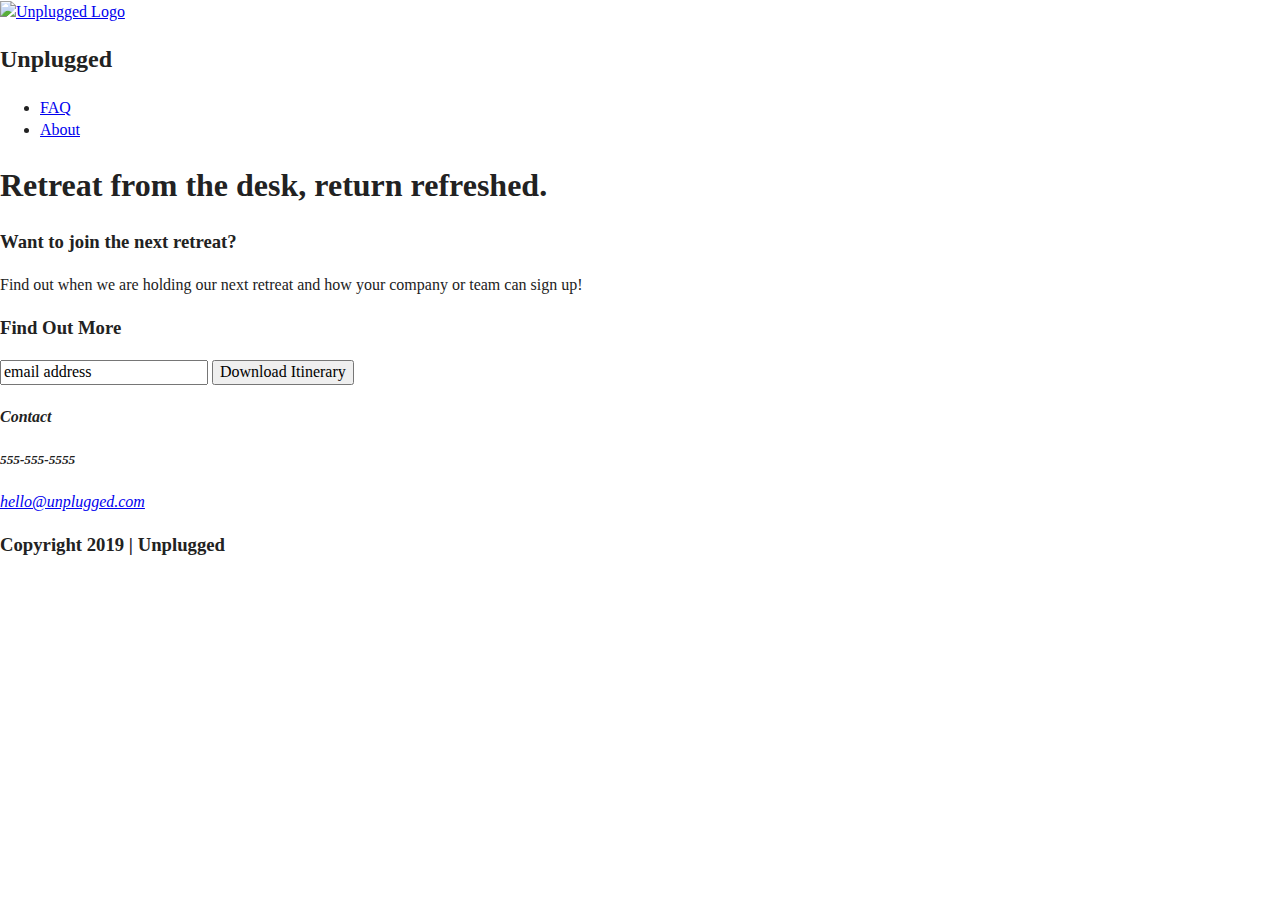
==== index.html @ 5d1591f4 "updated html" ====
<!doctype html>
<html class="no-js" lang="">

<head>
  <meta charset="utf-8">
  <title></title>
  <meta name="description" content="">
  <meta name="viewport" content="width=device-width, initial-scale=1">

  <link rel="manifest" href="site.webmanifest">
  <link rel="apple-touch-icon" href="icon.png">
  <!-- Place favicon.ico in the root directory -->

  <link rel="stylesheet" href="css/normalize.css">
  <link rel="stylesheet" href="css/main.css">

  <meta name="theme-color" content="#fafafa">
</head>

<body>
  <!--[if IE]>
    <p class="browserupgrade">You are using an <strong>outdated</strong> browser. Please <a href="https://browsehappy.com/">upgrade your browser</a> to improve your experience and security.</p>
  <![endif]-->

  <!-- Add your site or application content here -->

<!--========HEADER========-->
  <header>

    <div class="content-wrapper">

      <a href="#"> <img src="" alt="Unplugged Logo" /> </a>

      <h2>Unplugged</h2>

      <div class="header-divider">
      </div>

      <!--=========NAV========-->
      <nav>

        <ul>

          <li><a href="faq/index.html" target="_blank">FAQ</a></li>

          <li><a href="about/index.html" target="_blank">About</a></li>

        </ul>

      </nav>

    </div>

  </header>

<!--=========MAIN=========-->
  <main>

    <section class="hero-area">

      <div class="content-wrapper">

        <h1>Retreat from the desk, return refreshed.</h1>

      </div>

    </section>

    <aside>

      <div class="content-wrapper">

        <div class="form-description">

          <h3>Want to join the next retreat?</h3>

          <p>Find out when we are holding our next retreat and how your company or team can sign up!</p>

        </div>

        <div class="form">

          <h3>Find Out More</h3>

          <input type="text" name="name" value="email address">

          <input type="button" value="Download Itinerary">

        </div>

      </div>

    </aside>

  </main>

<!--========FOOTER========-->
  <footer>

    <div class="content-wrapper">

      <div class="footer-content">

        <address class="contact">

          <h4>Contact</h4>

          <h5>555-555-5555</h5>

          <a href="mailto:webmaster@example.com">hello@unplugged.com</a>

        </address>

        <div class="social">

          <div class="social-icons">

              <p><a href="https://www.facebook.com" target="_blank"></a></p>

              <p><a href="https://www.twitter.com" target="_blank"></a></p>

              <p><a href="https://www.instagram.com" target="_blank"></a></p>

          </div>

        </div>

      </div>

    </div>

    <div class="copyright">

      <h3>Copyright 2019 | Unplugged</h3>

    </div>

  </footer>




  <script src="js/vendor/modernizr-3.7.1.min.js"></script>
  <script src="https://code.jquery.com/jquery-3.3.1.min.js" integrity="sha256-FgpCb/KJQlLNfOu91ta32o/NMZxltwRo8QtmkMRdAu8=" crossorigin="anonymous"></script>
  <script>window.jQuery || document.write('<script src="js/vendor/jquery-3.3.1.min.js"><\/script>')</script>
  <script src="js/plugins.js"></script>
  <script src="js/main.js"></script>

  <!-- Google Analytics: change UA-XXXXX-Y to be your site's ID. -->
  <script>
    window.ga = function () { ga.q.push(arguments) }; ga.q = []; ga.l = +new Date;
    ga('create', 'UA-XXXXX-Y', 'auto'); ga('set','transport','beacon'); ga('send', 'pageview')
  </script>
  <script src="https://www.google-analytics.com/analytics.js" async defer></script>
</body>

</html>
---- css/main.css ----
/*! HTML5 Boilerplate v7.1.0 | MIT License | https://html5boilerplate.com/ */

/* main.css 1.0.0 | MIT License | https://github.com/h5bp/main.css#readme */
/*
 * What follows is the result of much research on cross-browser styling.
 * Credit left inline and big thanks to Nicolas Gallagher, Jonathan Neal,
 * Kroc Camen, and the H5BP dev community and team.
 */

 
/* ==========================================================================
   Base styles: opinionated defaults
   ========================================================================== */

   html {
    color: #222;
    font-size: 1em;
    line-height: 1.4;
}

/*
 * Remove text-shadow in selection highlight:
 * https://twitter.com/miketaylr/status/12228805301
 *
 * Vendor-prefixed and regular ::selection selectors cannot be combined:
 * https://stackoverflow.com/a/16982510/7133471
 *
 * Customize the background color to match your design.
 */

::-moz-selection {
    background: #b3d4fc;
    text-shadow: none;
}

::selection {
    background: #b3d4fc;
    text-shadow: none;
}

/*
 * A better looking default horizontal rule
 */

hr {
    display: block;
    height: 1px;
    border: 0;
    border-top: 1px solid #ccc;
    margin: 1em 0;
    padding: 0;
}

/*
 * Remove the gap between audio, canvas, iframes,
 * images, videos and the bottom of their containers:
 * https://github.com/h5bp/html5-boilerplate/issues/440
 */

audio,
canvas,
iframe,
img,
svg,
video {
    vertical-align: middle;
}

/*
 * Remove default fieldset styles.
 */

fieldset {
    border: 0;
    margin: 0;
    padding: 0;
}

/*
 * Allow only vertical resizing of textareas.
 */

textarea {
    resize: vertical;
}

/* ==========================================================================
   Browser Upgrade Prompt
   ========================================================================== */

.browserupgrade {
    margin: 0.2em 0;
    background: #ccc;
    color: #000;
    padding: 0.2em 0;
}




 /* ==========================================================================
   Author's custom styles
   ========================================================================== */
















 /* ==========================================================================
   Helper classes
   ========================================================================== */

/*
 * Hide visually and from screen readers
 */

 .hidden {
  display: none !important;
}

/*
* Hide only visually, but have it available for screen readers:
* https://snook.ca/archives/html_and_css/hiding-content-for-accessibility
*
* 1. For long content, line feeds are not interpreted as spaces and small width
*    causes content to wrap 1 word per line:
*    https://medium.com/@jessebeach/beware-smushed-off-screen-accessible-text-5952a4c2cbfe
*/

.visuallyhidden {
  border: 0;
  clip: rect(0 0 0 0);
  height: 1px;
  margin: -1px;
  overflow: hidden;
  padding: 0;
  position: absolute;
  width: 1px;
  white-space: nowrap; /* 1 */
}

/*
* Extends the .visuallyhidden class to allow the element
* to be focusable when navigated to via the keyboard:
* https://www.drupal.org/node/897638
*/

.visuallyhidden.focusable:active,
.visuallyhidden.focusable:focus {
  clip: auto;
  height: auto;
  margin: 0;
  overflow: visible;
  position: static;
  width: auto;
  white-space: inherit;
}

/*
* Hide visually and from screen readers, but maintain layout
*/

.invisible {
  visibility: hidden;
}

/*
* Clearfix: contain floats
*
* For modern browsers
* 1. The space content is one way to avoid an Opera bug when the
*    `contenteditable` attribute is included anywhere else in the document.
*    Otherwise it causes space to appear at the top and bottom of elements
*    that receive the `clearfix` class.
* 2. The use of `table` rather than `block` is only necessary if using
*    `:before` to contain the top-margins of child elements.
*/

.clearfix:before,
.clearfix:after {
  content: " "; /* 1 */
  display: table; /* 2 */
}

.clearfix:after {
  clear: both;
}

 
/* ==========================================================================
   EXAMPLE Media Queries for Responsive Design.
   These examples override the primary ('mobile first') styles.
   Modify as content requires.
   ========================================================================== */

   @media only screen and (min-width: 35em) {
    /* Style adjustments for viewports that meet the condition */
}

@media print,
       (-webkit-min-device-pixel-ratio: 1.25),
       (min-resolution: 1.25dppx),
       (min-resolution: 120dpi) {
    /* Style adjustments for high resolution devices */
}

 
/* ==========================================================================
   Print styles.
   Inlined to avoid the additional HTTP request:
   https://www.phpied.com/delay-loading-your-print-css/
   ========================================================================== */

   @media print {
    *,
    *:before,
    *:after {
        background: transparent !important;
        color: #000 !important; /* Black prints faster */
        -webkit-box-shadow: none !important;
        box-shadow: none !important;
        text-shadow: none !important;
    }

    a,
    a:visited {
        text-decoration: underline;
    }

    a[href]:after {
        content: " (" attr(href) ")";
    }

    abbr[title]:after {
        content: " (" attr(title) ")";
    }

    /*
     * Don't show links that are fragment identifiers,
     * or use the `javascript:` pseudo protocol
     */

    a[href^="#"]:after,
    a[href^="javascript:"]:after {
        content: "";
    }

    pre {
        white-space: pre-wrap !important;
    }
    pre,
    blockquote {
        border: 1px solid #999;
        page-break-inside: avoid;
    }

    /*
     * Printing Tables:
     * http://css-discuss.incutio.com/wiki/Printing_Tables
     */

    thead {
        display: table-header-group;
    }

    tr,
    img {
        page-break-inside: avoid;
    }

    p,
    h2,
    h3 {
        orphans: 3;
        widows: 3;
    }

    h2,
    h3 {
        page-break-after: avoid;
    }
}
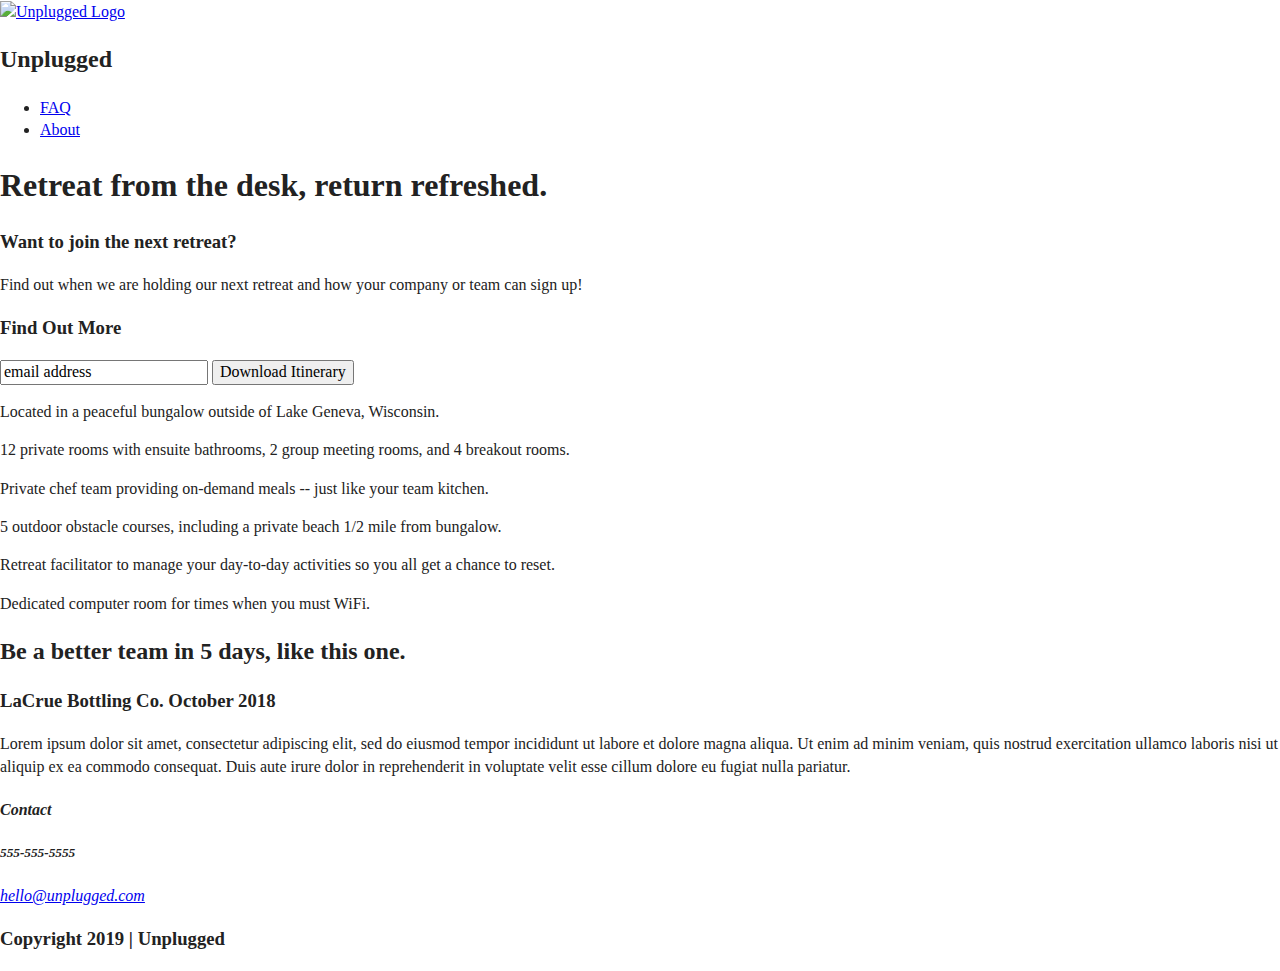
==== commit 679b5dec: "html update code" ====
--- a/index.html
+++ b/index.html
@@ -56,6 +56,7 @@
 <!--=========MAIN=========-->
   <main>
 
+    <!--========HERO========-->
     <section class="hero-area">
 
       <div class="content-wrapper">
@@ -66,6 +67,7 @@
 
     </section>
 
+    <!--=========FORM========-->
     <aside>
 
       <div class="content-wrapper">
@@ -91,6 +93,66 @@
       </div>
 
     </aside>
+
+    <!--=========FEATURES========-->
+    <section class="features">
+
+      <article>
+        <p class=fontawesome-icon></p>
+        <p class="features-item-description">Located in a peaceful bungalow outside of Lake Geneva, Wisconsin.</p>
+      </article>
+
+      <article>
+        <p class="fontawesome-icon"></p>
+        <p class="features-item-description">12 private rooms with ensuite bathrooms, 2 group meeting rooms, and 4 breakout rooms.</p>
+      </article>
+
+      <article>
+        <p class="fontawesome-icon"></p>
+        <p class="features-item-description">Private chef team providing on-demand meals -- just like your team kitchen.</p>
+      </article>
+
+      <article>
+        <p class="fontawesome-icon"></p>
+        <p class="features-item-description">5 outdoor obstacle courses, including a private beach 1/2 mile from bungalow.</p>
+      </article>
+
+      <article>
+        <p class="fontawesome-icon"></p>
+        <p class="features-item-description">Retreat facilitator to manage your day-to-day activities so you all get a chance to reset.</p>
+      </article>
+
+      <article>
+        <p class="fontawesome-icon"></p>
+        <p class="features-item-description">Dedicated computer room for times when you must WiFi.</p>
+      </article>
+
+    </section>
+
+    <!--========REVIEWS========-->
+    <section class="reviews">
+
+      <div class="content-wrapper">
+
+        <h2>Be a better team in 5 days, like this one.</h2>
+
+        <article>
+
+          <div>
+
+            <h3>LaCrue Bottling Co. October 2018</h3>
+
+            <p>Lorem ipsum dolor sit amet, consectetur adipiscing elit, sed do eiusmod tempor incididunt ut labore et
+              dolore magna aliqua. Ut enim ad minim veniam, quis nostrud exercitation ullamco laboris nisi ut aliquip
+              ex ea commodo consequat. Duis aute irure dolor in reprehenderit in voluptate velit esse cillum dolore eu
+              fugiat nulla pariatur.</p>
+          </div>
+
+        </article>
+        
+      </div>
+
+    </section>
 
   </main>
 
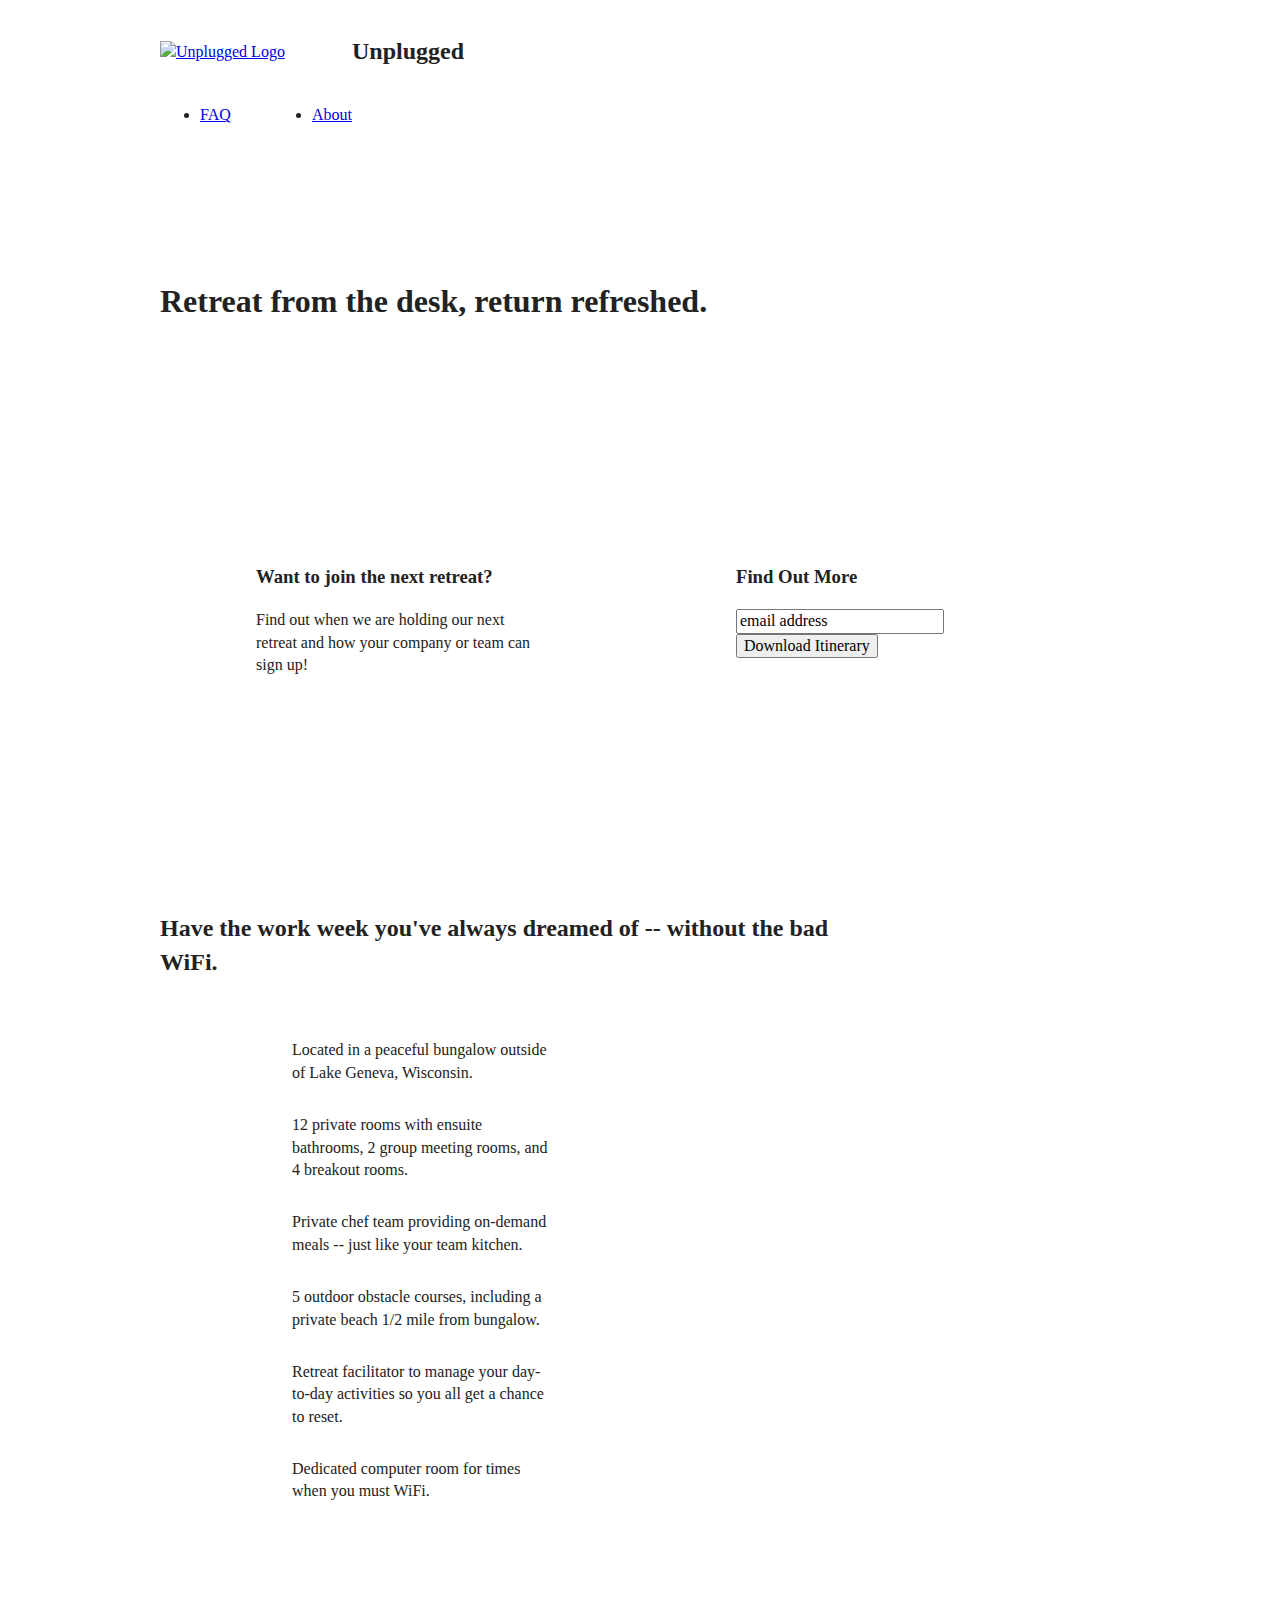
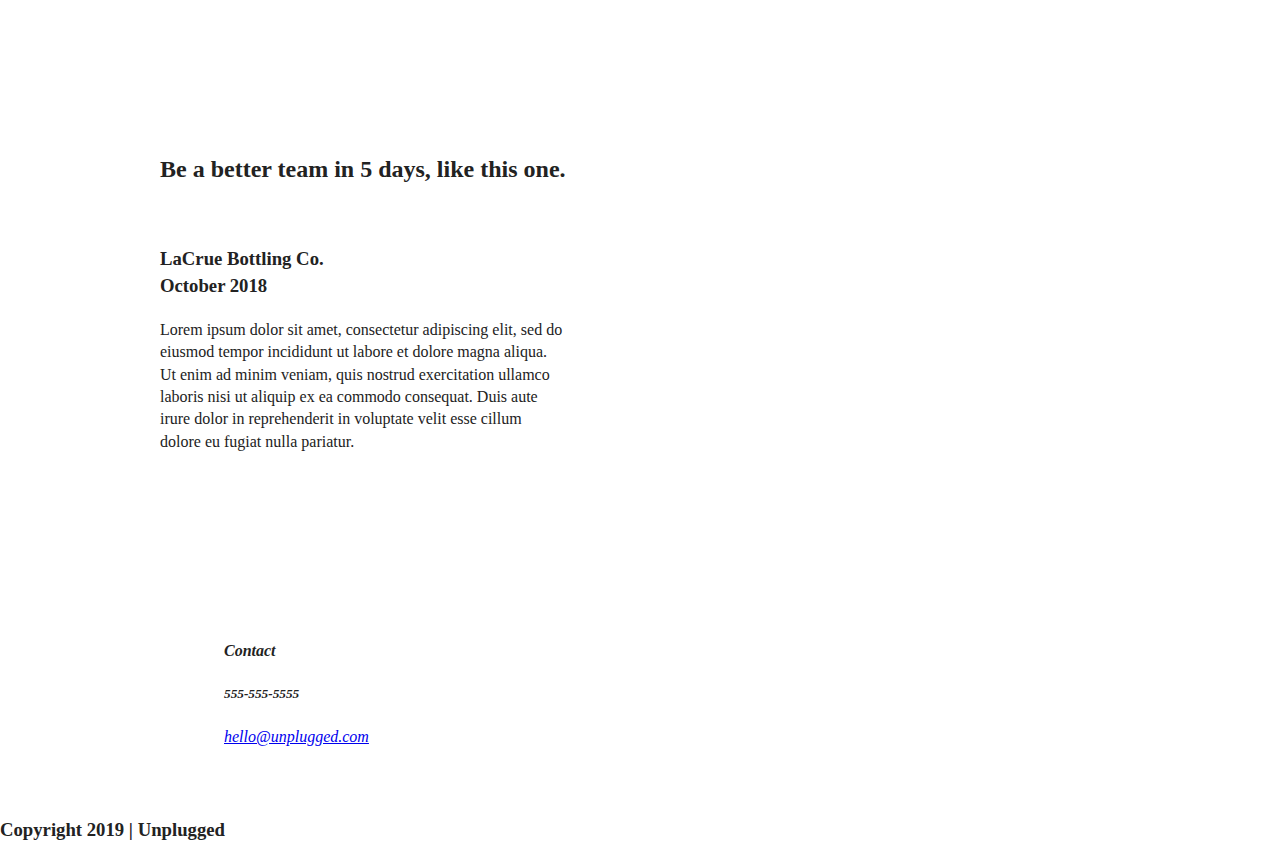
==== commit a738904a: "added desktop flex styles" ====
--- a/index.html
+++ b/index.html
@@ -97,35 +97,45 @@
     <!--=========FEATURES========-->
     <section class="features">
 
-      <article>
-        <p class=fontawesome-icon></p>
-        <p class="features-item-description">Located in a peaceful bungalow outside of Lake Geneva, Wisconsin.</p>
-      </article>
-
-      <article>
-        <p class="fontawesome-icon"></p>
-        <p class="features-item-description">12 private rooms with ensuite bathrooms, 2 group meeting rooms, and 4 breakout rooms.</p>
-      </article>
-
-      <article>
-        <p class="fontawesome-icon"></p>
-        <p class="features-item-description">Private chef team providing on-demand meals -- just like your team kitchen.</p>
-      </article>
-
-      <article>
-        <p class="fontawesome-icon"></p>
-        <p class="features-item-description">5 outdoor obstacle courses, including a private beach 1/2 mile from bungalow.</p>
-      </article>
-
-      <article>
-        <p class="fontawesome-icon"></p>
-        <p class="features-item-description">Retreat facilitator to manage your day-to-day activities so you all get a chance to reset.</p>
-      </article>
-
-      <article>
-        <p class="fontawesome-icon"></p>
-        <p class="features-item-description">Dedicated computer room for times when you must WiFi.</p>
-      </article>
+      <div class="content-wrapper">
+
+        <h2>Have the work week you've always dreamed of -- without the bad WiFi.</h2>
+
+        <div class="features-items">
+
+          <article>
+            <p class=fontawesome-icon></p>
+            <p class="features-item-description">Located in a peaceful bungalow outside of Lake Geneva, Wisconsin.</p>
+          </article>
+
+          <article>
+            <p class="fontawesome-icon"></p>
+            <p class="features-item-description">12 private rooms with ensuite bathrooms, 2 group meeting rooms, and 4 breakout rooms.</p>
+          </article>
+
+          <article>
+            <p class="fontawesome-icon"></p>
+            <p class="features-item-description">Private chef team providing on-demand meals -- just like your team kitchen.</p>
+          </article>
+
+          <article>
+            <p class="fontawesome-icon"></p>
+            <p class="features-item-description">5 outdoor obstacle courses, including a private beach 1/2 mile from bungalow.</p>
+          </article>
+
+          <article>
+            <p class="fontawesome-icon"></p>
+            <p class="features-item-description">Retreat facilitator to manage your day-to-day activities so you all get a chance to reset.</p>
+          </article>
+
+          <article>
+            <p class="fontawesome-icon"></p>
+            <p class="features-item-description">Dedicated computer room for times when you must WiFi.</p>
+          </article>
+
+        </div>
+
+      </div>
 
     </section>
 
--- a/css/main.css
+++ b/css/main.css
@@ -102,19 +102,179 @@
    Author's custom styles
    ========================================================================== */
 
-
-
-
-
-
-
-
-
-
-
-
-
-
+.content-wrapper{
+  width: 90%;
+  margin: 50px 0;
+}
+
+/*========BASE HEADER / FOOTER STYLES========*/
+header,
+footer{
+  display: flex;
+  justify-content: center;
+  align-items: center;
+  flex-flow: row wrap;
+}
+
+/*========HEADER=======*/
+header{
+  padding: 15px 0;
+}
+
+header .content-wrapper{
+  display: flex;
+  justify-content: center;
+  align-items: center;
+  flex-flow: row wrap;
+  margin: 0;
+}
+
+.header-divider{
+  width: 100%;
+}
+
+/*========NAV========*/
+header nav{
+  display: flex;
+  justify-content: center;
+  align-items: center;
+  flex-flow: row wrap;
+  width: 60%;
+}
+
+header nav ul{
+  display: flex;
+  justify-content: space-around;
+  width: 100%;
+}
+
+/*========FOOTER========*/
+footer p{
+  margin: 0;
+}
+
+footer .content-wrapper{
+  width: 55%;
+  margin: 50px 0;
+}
+
+footer .social-icons{
+  display: flex;
+  justify-content: space-around;
+  align-items: center;
+}
+
+footer .social-icons p{
+  display: flex;
+  justify-content: center;
+  align-items: center;
+}
+
+/*===============================MOBILE STYLES================================*/
+
+/*================================================================================
+        HOME PAGE
+==================================================================================*/
+
+/*========HERO========*/
+.hero-area{
+  display: flex;
+  justify-content: center;
+  align-items: center;
+  flex-flow: row wrap;
+}
+
+/*========FORM========*/
+aside{
+  display: flex;
+  justify-content: center;
+  align-items: center;
+  flex-flow: row wrap;
+}
+
+/*========FEATURES========*/
+.features{
+  display: flex;
+  justify-content: center;
+  align-items: center;
+  flex-flow: row wrap;
+}
+
+.features h2{
+  margin-bottom: 60px;
+}
+
+.features .feature-items{
+  display: flex;
+  justify-content: center;
+  align-items: center;
+  flex-flow: row wrap;
+}
+
+.features article{
+  width: 55%;
+  margin: 30px 0;
+}
+
+.features p{
+  margin: 0;
+}
+
+/*========REVIEWS========*/
+.reviews{
+  display: flex;
+  justify-content: center;
+  flex-flow: row wrap;
+}
+
+.reviews h2{
+  margin-bottom: 40px;
+}
+
+.reviews h3{
+  width: 55%;
+  margin: 20px 0;
+}
+
+/*================================================================================
+        ABOUT PAGE
+==================================================================================*/
+
+  /*========MISSION========*/
+  .mission{
+    display: flex;
+    justify-content: center;
+    align-items: center;
+    flex-flow: row wrap;
+  }
+
+  /*========CONTACT-SECTION========*/
+  .contact-section{
+    display: flex;
+    justify-content: center;
+    align-items: center;
+    flex-flow: row wrap;
+  }
+
+/*================================================================================
+        FAQ PAGE
+==================================================================================*/
+
+  /*========FAQ========*/
+  .faq{
+    display: flex;
+    justify-content: center;
+    align-items: center;
+    flex-flow: row wrap;
+  }
+
+  /*=======FAQ CONTENT========*/
+  .faq .content-wrapper{
+    display: flex;
+    justify-content: center;
+    align-items: center;
+    flex-flow: row wrap;
+  }
 
 
  /* ==========================================================================
@@ -204,17 +364,193 @@
    Modify as content requires.
    ========================================================================== */
 
-   @media only screen and (min-width: 35em) {
-    /* Style adjustments for viewports that meet the condition */
-}
-
-@media print,
-       (-webkit-min-device-pixel-ratio: 1.25),
-       (min-resolution: 1.25dppx),
-       (min-resolution: 120dpi) {
-    /* Style adjustments for high resolution devices */
-}
-
+/*================================================================================
+        TABLET STYLES
+==================================================================================*/
+@media only screen and (min-width:768px){
+  /*================================================================================
+        HOME PAGE
+    ===============================================================================*/
+
+  /*=======General Styles========*/
+  .content-wrapper{
+    max-width: 640px;
+    margin: 100px 0;
+  }
+
+  /*========HEADER========*/
+  header{
+    justify-content: space-around;
+  }
+
+  header .content-wrapper{
+    width: 100%;
+    justify-content: space-between;
+  }
+
+  /*========NAV========*/
+  header nav{
+    width: 20%;
+  }
+
+  header nav ul{
+    justify-content: space-between;
+  }
+
+  /*========FORM========*/
+  aside .content-wrapper{
+    display: flex;
+    justify-content: space-between;
+    flex-flow: row wrap;
+  }
+
+  aside .content-wrapper .form-description,
+  aside .content-wrapper .form{
+    width: 35%;
+  }
+
+  /*========FEATURES========*/
+  .features article{
+    display: flex;
+    justify-content: center;
+    align-items: center;
+    flex-flow: column wrap;
+    flex-basis: 50%;
+  }
+  .features .features-item-description{
+    width: 50%;
+  }
+
+  /*========REVIEWS========*/
+  .reviews article{
+    display: flex;
+    justify-content: space-between;
+  }
+
+  .reviews article div{
+    width: 49%;
+  }
+
+  /*========FOOTER========*/
+  footer .content-wrapper{
+    width: 65%;
+  }
+
+  .footer-content{
+    display: flex;
+    justify-content: space-between;
+    align-items: center;
+  }
+
+  footer .copyright{
+    width: 100%;
+  }
+
+  /*================================================================================
+      ABOUT
+  ===============================================================================*/
+  .mission-content{
+    display: flex;
+    justify-content: space-between;
+    align-items: center;
+  }
+
+  .mission-content p{
+    width: 40%;
+  }
+
+  .contact-section,
+  .content-wrapper h2{
+    width: 80%;
+  }
+
+  .contact-content{
+    display: flex;
+    justify-content: space-between;
+    align-items: flex-start;
+  }
+
+  /*================================================================================
+      FAQ
+  ===============================================================================*/
+  .faq .content-wrapper{
+    justify-content: space-between;
+  }
+
+  .faq-content{
+    flex-basis: 40%;
+  }
+
+  .faq h2{
+    width: 100%;
+  }
+}
+
+/*================================================================================
+        DESKTOP STYLES
+==================================================================================*/
+@media only screen and (min-width:1200px){
+  /*================================================================================
+      HOME PAGE
+  ===============================================================================*/  
+  /*========General Styles========*/
+  .content-wrapper{
+    max-width: 960px;
+  }
+
+  /*========HERO========*/
+  .hero-area h1{
+    width: 60%;
+  }
+
+  /*========FORM========*/
+  aside .content-wrapper{
+    justify-content: space-around;
+  }
+
+  aside .content-wrapper .form-description,
+  aside .content-wrapper .form{
+    width: 30%;
+  }
+
+  /*========FEATURES========*/
+  .features h2{
+    width: 70%;
+  }
+
+  .features article{
+    flex-basis: 33%;
+  }
+
+  /*========REVIEWS========*/
+  .reviews article div{
+    width: 42%;
+  }
+
+  /*================================================================================
+      ABOUT
+  ===============================================================================*/
+  .mission h2,
+  .contact-section .content-wrapper h2{
+    width: 100%;
+  }
+
+  .contact-section .content-wrapper h2{
+    margin-bottom: 40px;
+  }
+
+  /*================================================================================
+      FAQ
+  ===============================================================================*/
+  .faq h2{
+    width: 100%;
+  }
+
+  .faq-content{
+    flex-basis: 35%;
+  }
+
+}
  
 /* ==========================================================================
    Print styles.
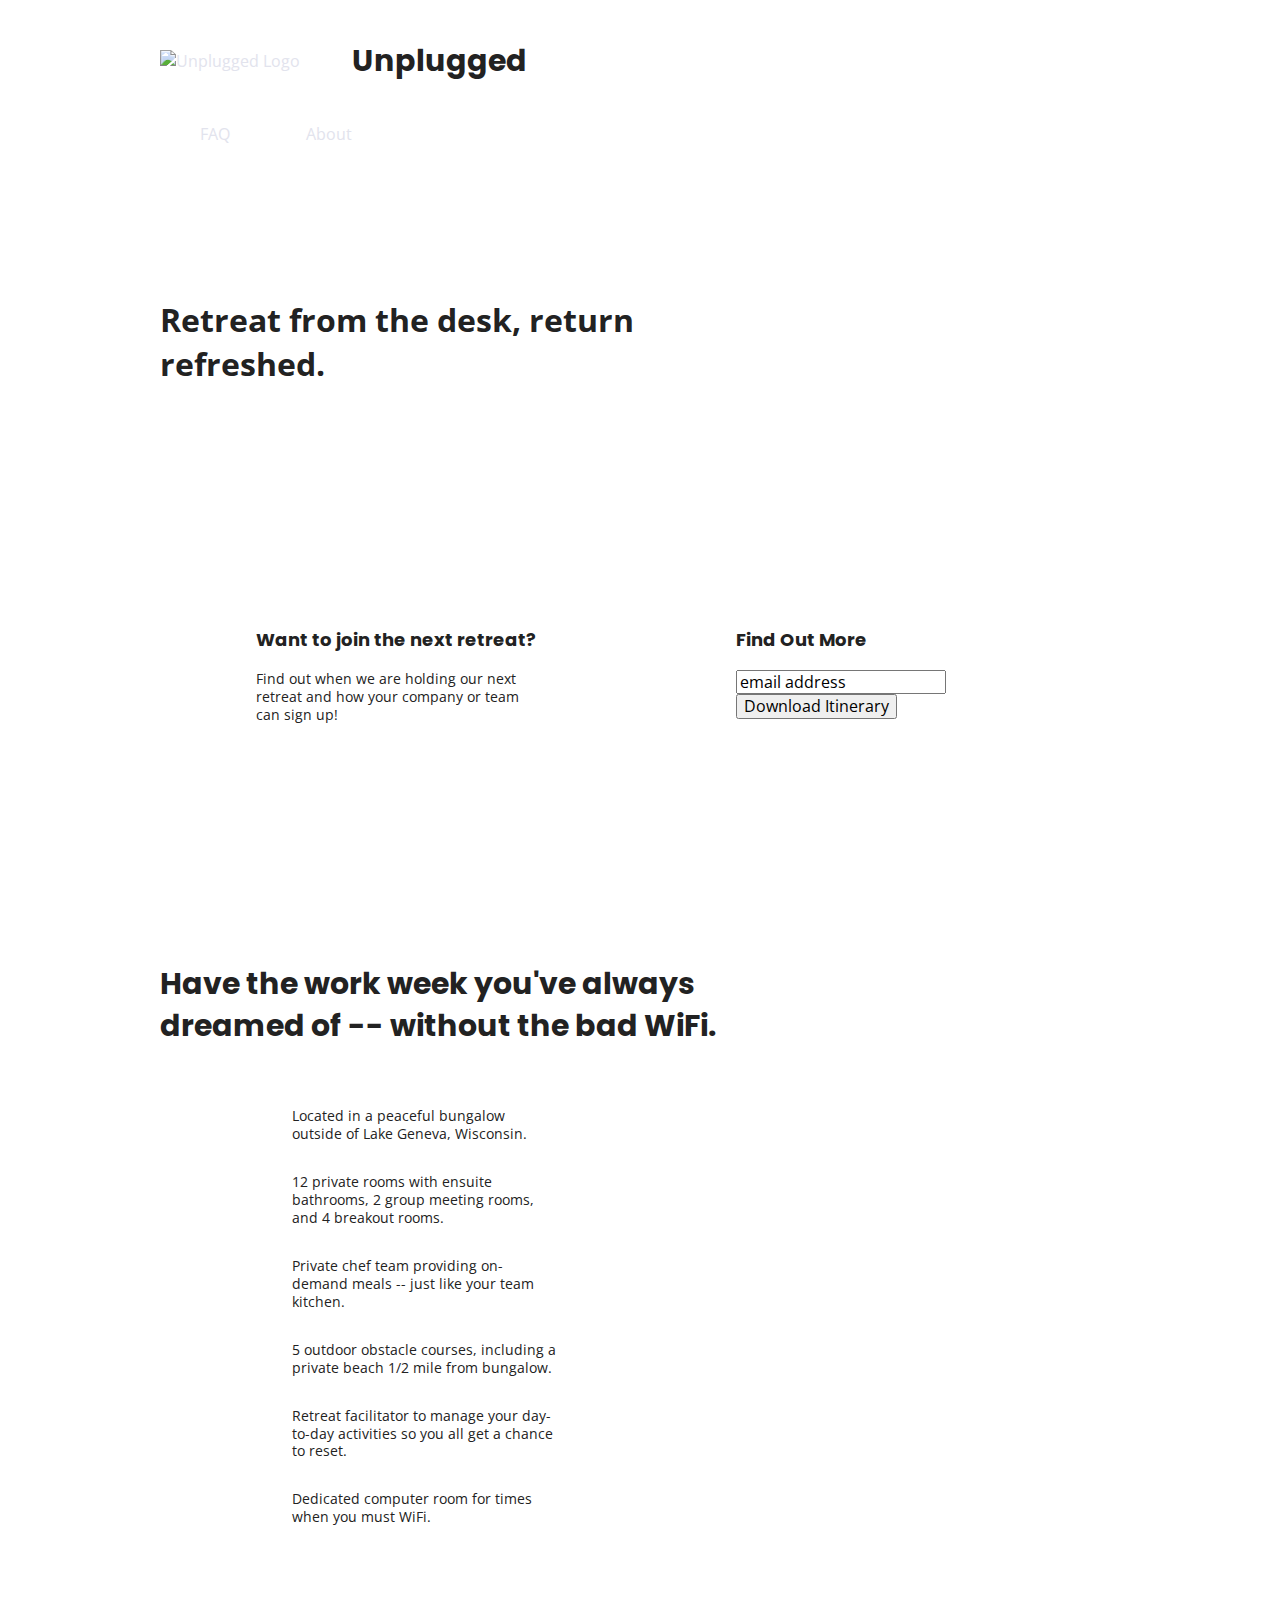
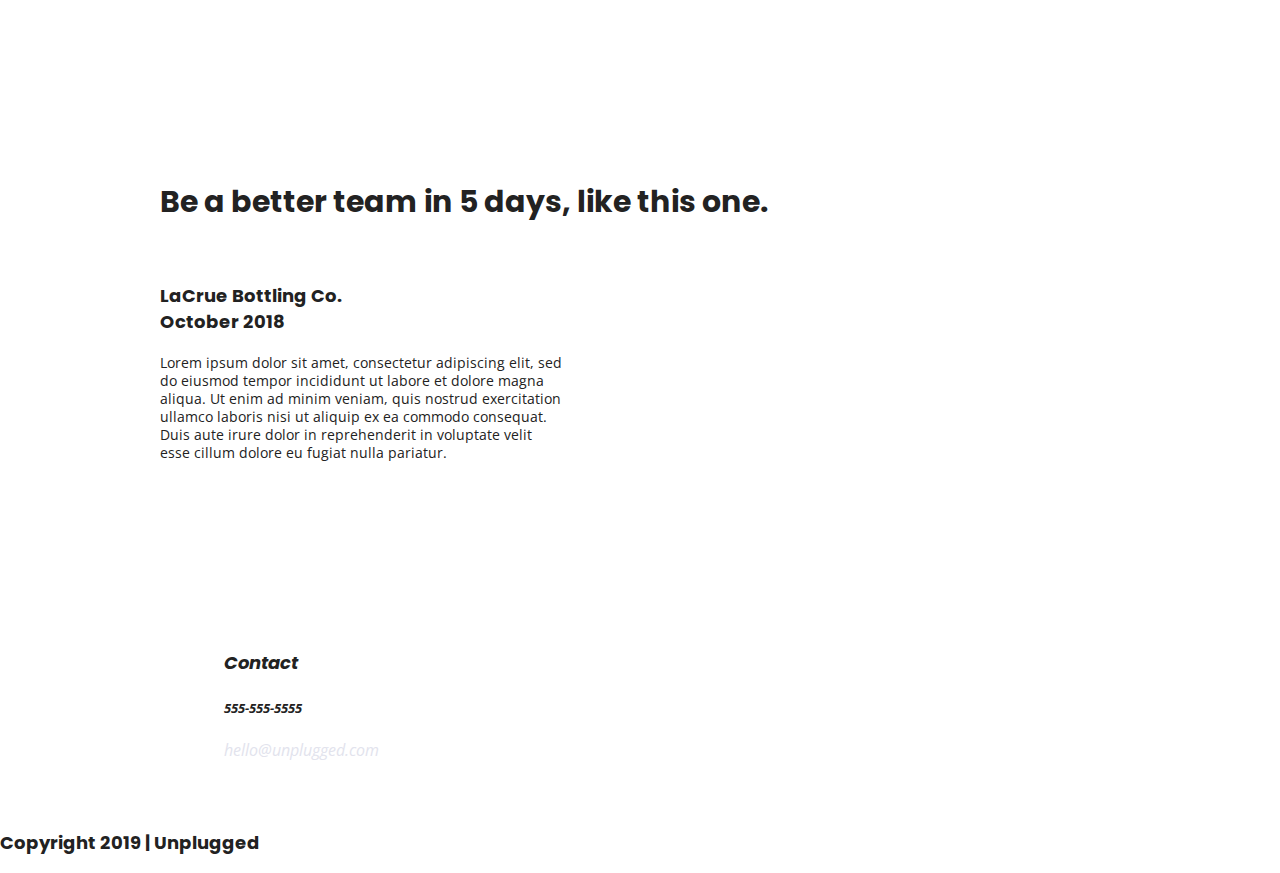
==== commit 529d433b: "added general styles to main.css" ====
--- a/index.html
+++ b/index.html
@@ -15,6 +15,9 @@
   <link rel="stylesheet" href="css/main.css">
 
   <meta name="theme-color" content="#fafafa">
+
+  <!--========GOOGLE FONTS========-->
+  <link href="https://fonts.googleapis.com/css?family=Open+Sans:400,700|Poppins:500,700" rel="stylesheet">
 </head>
 
 <body>
--- a/css/main.css
+++ b/css/main.css
@@ -101,6 +101,54 @@
  /* ==========================================================================
    Author's custom styles
    ========================================================================== */
+
+/*========GENERAL STYLES========*/
+html{
+  font-size: 16px;
+}
+
+body{
+  font-size: 1em;
+  font-family: 'Open Sans', sans-serif;
+}
+
+ul,
+ol{
+  list-style-type: none;
+}
+
+a{
+  color: #e2e3ed;
+  text-decoration: none;
+}
+
+h2{
+  font-size: 1.875em;
+  font-family: 'Poppins', sans-serif;
+}
+
+h3,
+h4{
+  font-size: 1.125em;
+  font-family: 'Poppins', sans-serif;
+}
+
+p{
+  font-size: .875em;
+  line-height: 1.285;
+}
+
+img{
+
+}
+
+figure{
+
+}
+
+address{
+
+}
 
 .content-wrapper{
   width: 90%;
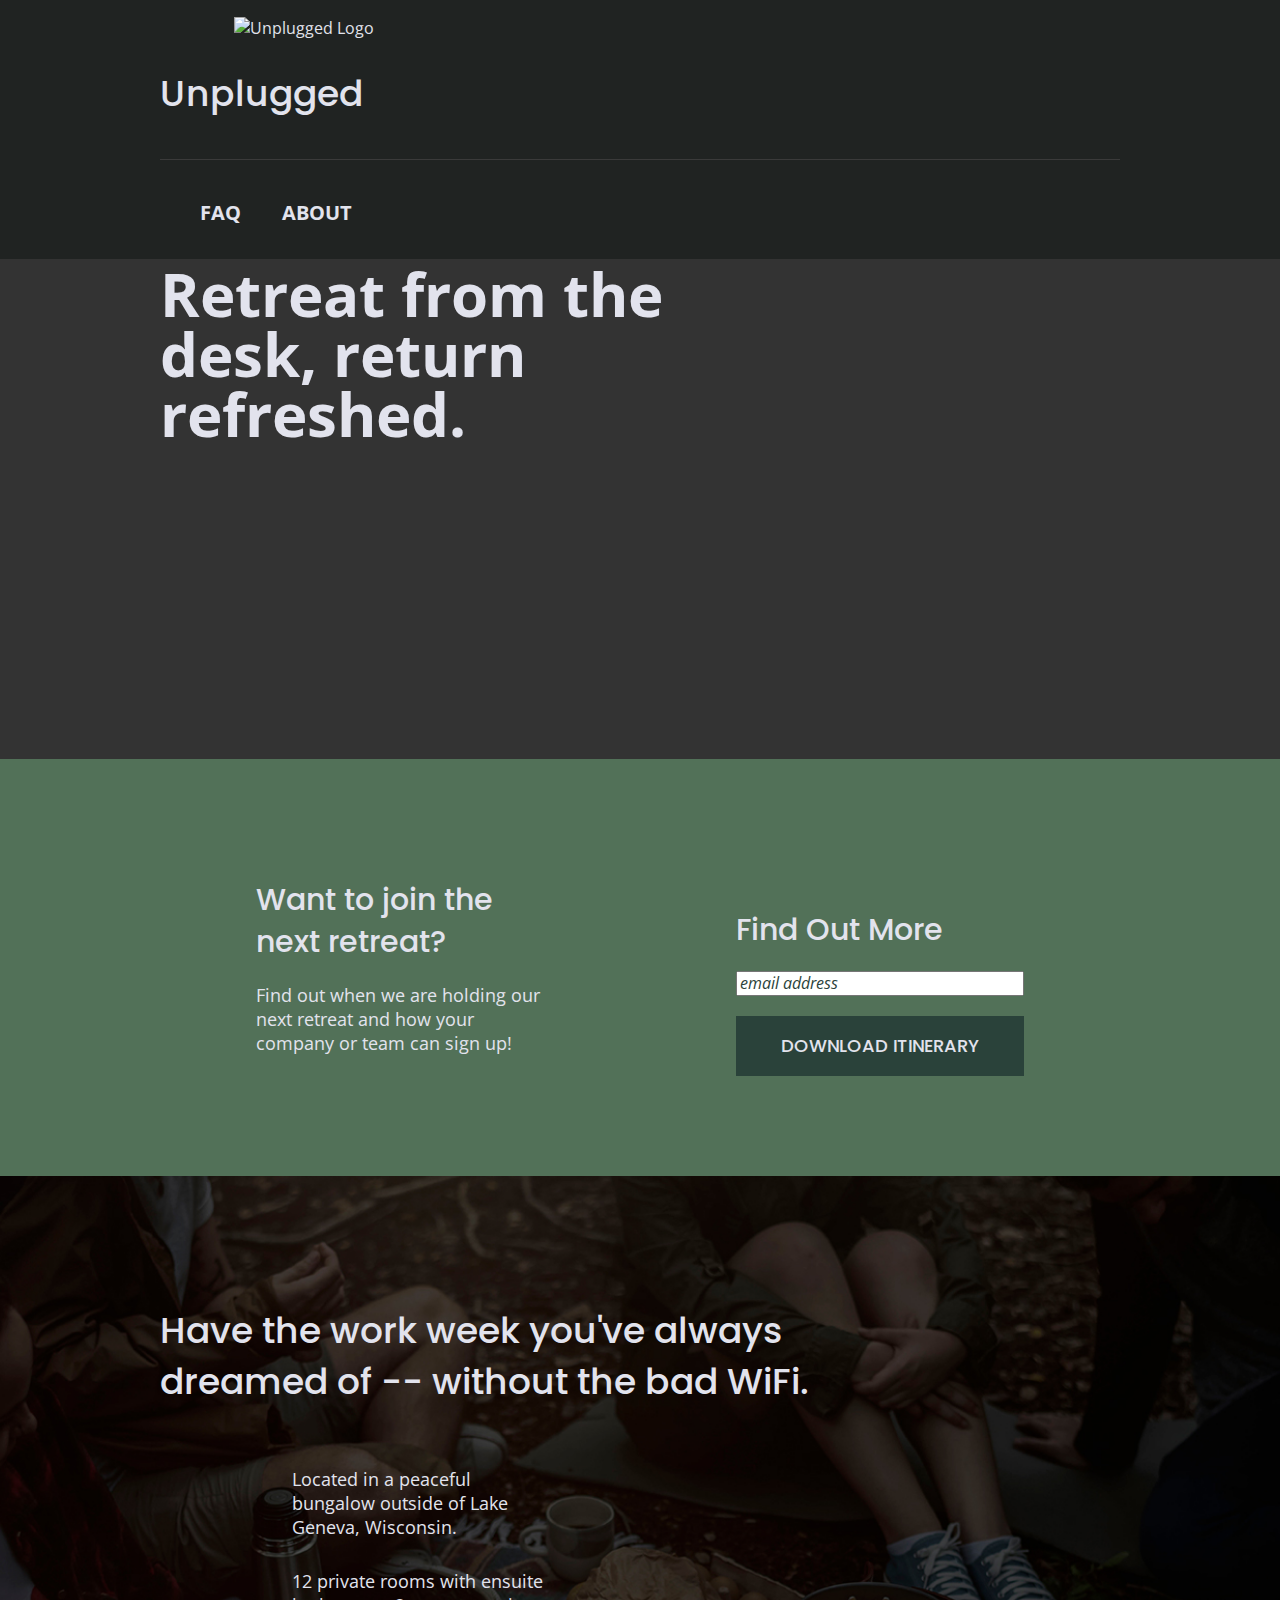
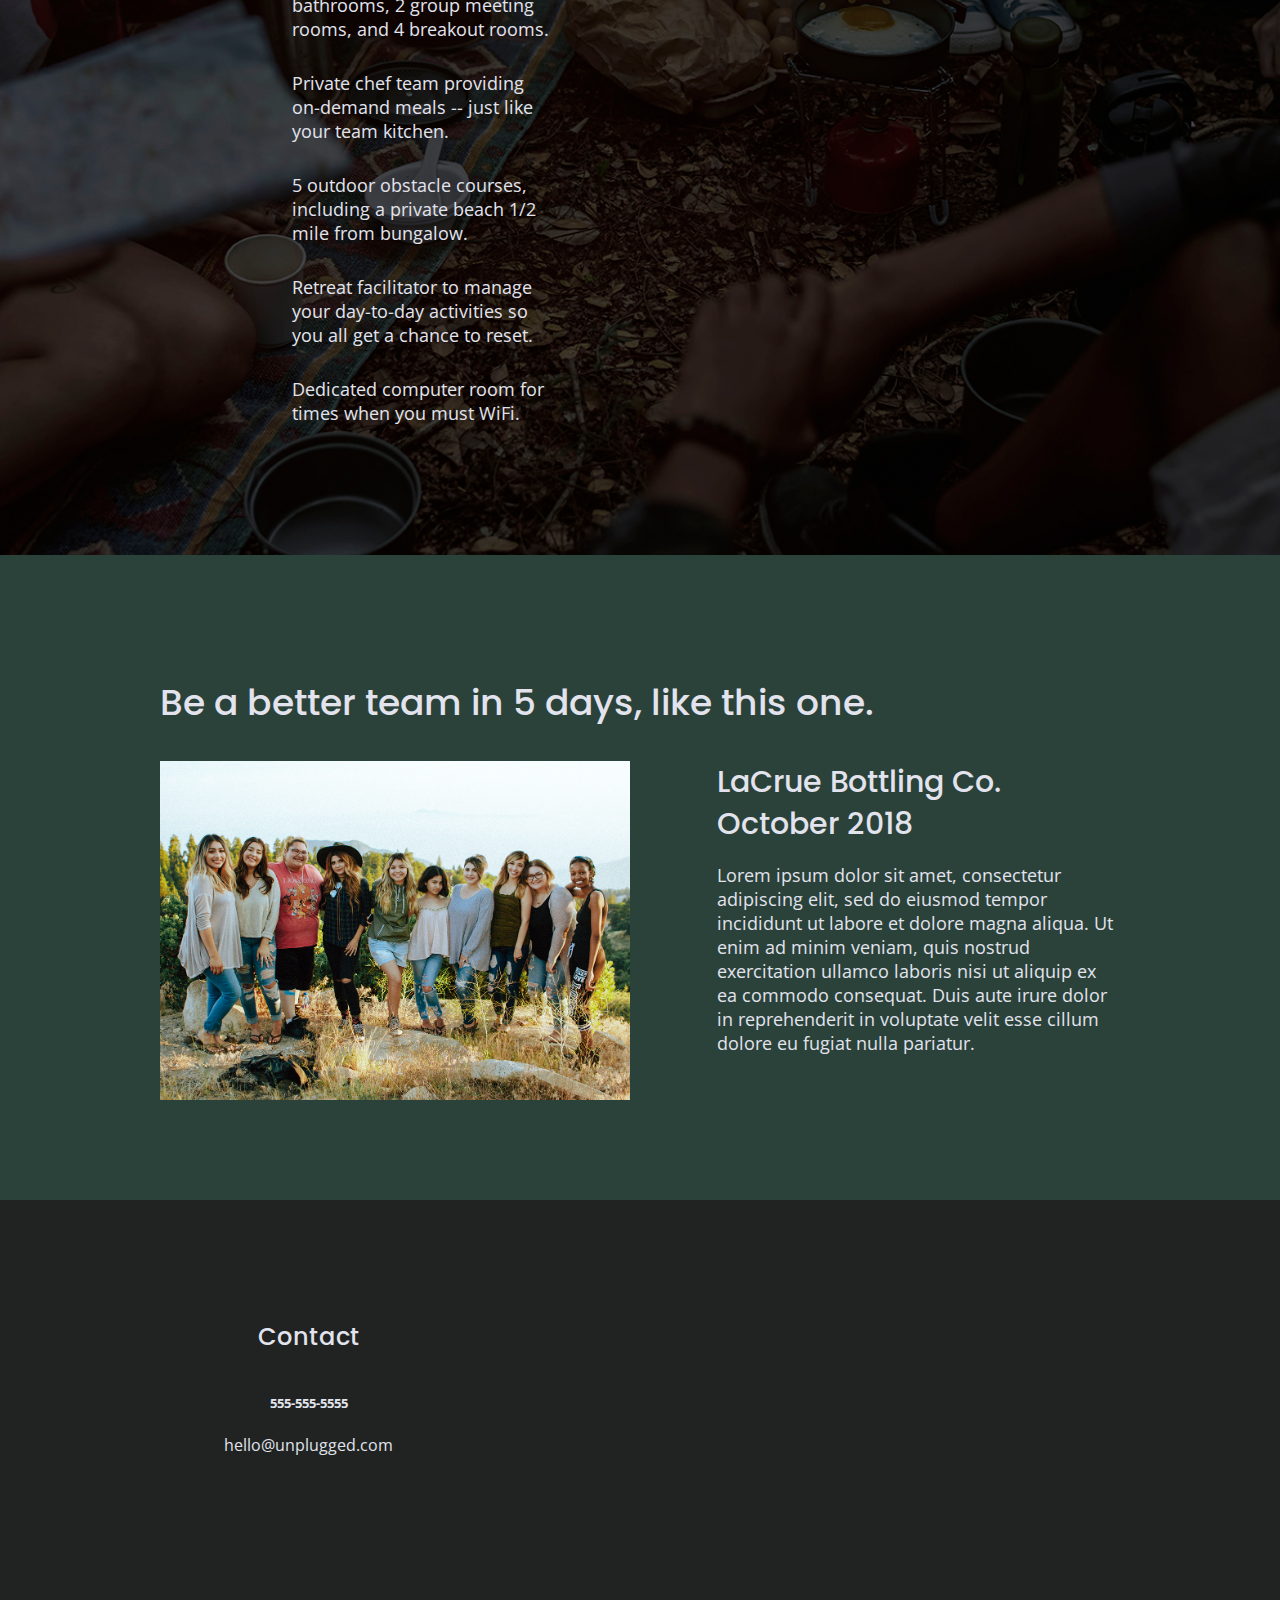
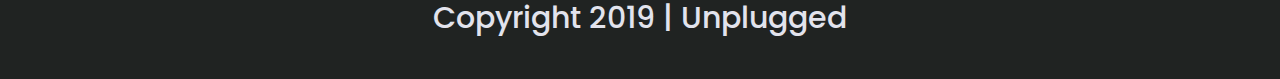
==== commit 52d0e088: "added responsive images to homepage" ====
--- a/index.html
+++ b/index.html
@@ -32,7 +32,11 @@
 
     <div class="content-wrapper">
 
-      <a href="#"> <img src="" alt="Unplugged Logo" /> </a>
+      <figure>
+        <a href="#"> 
+          <img src="" alt="Unplugged Logo" /> 
+        </a>
+      </figure>
 
       <h2>Unplugged</h2>
 
@@ -150,6 +154,12 @@
         <h2>Be a better team in 5 days, like this one.</h2>
 
         <article>
+
+          <figure>
+            <a href="">
+              <img src="img/team-image.jpg" alt="LaCrue Bottling Co. Team" />
+            </a>
+          </figure>
 
           <div>
 
--- a/css/main.css
+++ b/css/main.css
@@ -110,6 +110,8 @@
 body{
   font-size: 1em;
   font-family: 'Open Sans', sans-serif;
+  color: #e2e3ed;
+  text-align: left;
 }
 
 ul,
@@ -124,13 +126,16 @@
 
 h2{
   font-size: 1.875em;
+  font-weight: 500;
   font-family: 'Poppins', sans-serif;
 }
 
 h3,
 h4{
   font-size: 1.125em;
+  font-weight: 500;
   font-family: 'Poppins', sans-serif;
+  margin: 20px 0;
 }
 
 p{
@@ -139,15 +144,15 @@
 }
 
 img{
-
+  width: 100%;
 }
 
 figure{
-
+  margin: 0;
 }
 
 address{
-
+  font-style: normal;
 }
 
 .content-wrapper{
@@ -158,6 +163,7 @@
 /*========BASE HEADER / FOOTER STYLES========*/
 header,
 footer{
+  background-color: #202322;
   display: flex;
   justify-content: center;
   align-items: center;
@@ -178,7 +184,18 @@
 }
 
 .header-divider{
+  background: #3a3a3a;
+  height: 1px;
+  margin: 10px 0 20px 0;
   width: 100%;
+}
+
+header figure{
+  width: 60%;
+  display: flex;
+  justify-content: center;
+  align-items: center;
+  flex-flow: row wrap;
 }
 
 /*========NAV========*/
@@ -188,6 +205,9 @@
   align-items: center;
   flex-flow: row wrap;
   width: 60%;
+  font-size: 1.125em;
+  font-weight: 700;
+  text-transform: uppercase;
 }
 
 header nav ul{
@@ -196,7 +216,16 @@
   width: 100%;
 }
 
+header nav ul li{
+  font-size: 1.125em;
+}
+
 /*========FOOTER========*/
+footer{
+  text-align: center;
+  flex-direction: column;
+}
+
 footer p{
   margin: 0;
 }
@@ -206,6 +235,10 @@
   margin: 50px 0;
 }
 
+footer .contact{
+  margin-bottom: 50px;
+}
+
 footer .social-icons{
   display: flex;
   justify-content: space-around;
@@ -216,6 +249,10 @@
   display: flex;
   justify-content: center;
   align-items: center;
+}
+
+footer .copyright{
+  margin: 20px 0;
 }
 
 /*===============================MOBILE STYLES================================*/
@@ -226,22 +263,61 @@
 
 /*========HERO========*/
 .hero-area{
-  display: flex;
-  justify-content: center;
-  align-items: center;
-  flex-flow: row wrap;
+  background: url('../img/bridge-hero.jpg') center no-repeat #333;
+  background-size: cover;
+  min-height: 500px;
+  display: flex;
+  justify-content: center;
+  align-items: flex-start;
+  flex-flow: row wrap;
+}
+
+.hero-area .content-wrapper{
+  margin: 5px 0;
+}
+
+.hero-area h1{
+  font-size: 2.25em;
 }
 
 /*========FORM========*/
 aside{
-  display: flex;
-  justify-content: center;
-  align-items: center;
-  flex-flow: row wrap;
+  background-color: #527158;
+  display: flex;
+  justify-content: center;
+  align-items: center;
+  flex-flow: row wrap;
+}
+ 
+aside .form {
+  margin-top: 30px;
+}
+ 
+input[type=text] {
+  box-sizing: border-box;
+  width: 100%;
+  color: #2a423a;
+  font-style: italic;
+}
+ 
+input[type=button] {
+  width: 100%;
+  padding: 20px 0;
+  margin-top: 20px;
+  background-color: #2a423a;
+  font-family: 'Poppins', Helvetica, Arial, sans-serif;
+  font-weight: 500;
+  font-size: 1.125em;
+  color: #e2e3ed;
+  border: none;
+  text-align: center;
+  text-transform: uppercase;
 }
 
 /*========FEATURES========*/
 .features{
+  background: url('../img/campsite-lunch.jpg') center no-repeat #333;
+  background-size: cover;
   display: flex;
   justify-content: center;
   align-items: center;
@@ -250,13 +326,6 @@
 
 .features h2{
   margin-bottom: 60px;
-}
-
-.features .feature-items{
-  display: flex;
-  justify-content: center;
-  align-items: center;
-  flex-flow: row wrap;
 }
 
 .features article{
@@ -268,8 +337,16 @@
   margin: 0;
 }
 
+.features .feature-items{
+  display: flex;
+  justify-content: center;
+  align-items: center;
+  flex-flow: row wrap;
+}
+
 /*========REVIEWS========*/
 .reviews{
+  background-color: #2a423a;
   display: flex;
   justify-content: center;
   flex-flow: row wrap;
@@ -277,6 +354,7 @@
 
 .reviews h2{
   margin-bottom: 40px;
+  line-height: 1;
 }
 
 .reviews h3{
@@ -284,12 +362,21 @@
   margin: 20px 0;
 }
 
+.reviews figure{
+  width: 100%;
+  display: flex;
+  justify-content: center;
+  align-items: center;
+  flex-flow: row wrap;
+}
+
 /*================================================================================
         ABOUT PAGE
 ==================================================================================*/
 
   /*========MISSION========*/
   .mission{
+    background-color: #527158;
     display: flex;
     justify-content: center;
     align-items: center;
@@ -298,18 +385,24 @@
 
   /*========CONTACT-SECTION========*/
   .contact-section{
+    background-color: #2a423a;
     display: flex;
     justify-content: center;
     align-items: center;
     flex-flow: row wrap;
   }
 
+  .contact-content p{
+    margin: 0;
+  }
+
 /*================================================================================
         FAQ PAGE
 ==================================================================================*/
 
   /*========FAQ========*/
   .faq{
+    background-color: #527158;
     display: flex;
     justify-content: center;
     align-items: center;
@@ -318,10 +411,25 @@
 
   /*=======FAQ CONTENT========*/
   .faq .content-wrapper{
+    margin: 50px 0 0 0;
     display: flex;
     justify-content: center;
     align-items: center;
     flex-flow: row wrap;
+  }
+
+  .faq h2{
+    margin-bottom: 40px;
+    line-height: 1;
+  }
+
+  .faq-content{
+    margin-bottom: 50px;
+  }
+
+  .faq-content h4{
+    line-height: 1.333;
+    font-weight: 700;
   }
 
 
@@ -436,6 +544,10 @@
     justify-content: space-between;
   }
 
+  header figure{
+    width: 30%;
+  }
+
   /*========NAV========*/
   header nav{
     width: 20%;
@@ -443,6 +555,13 @@
 
   header nav ul{
     justify-content: space-between;
+  }
+
+  /*========HERO========*/
+  .hero-area h1{
+    font-size: 3em;
+    line-height: 1;
+    margin: 0;
   }
 
   /*========FORM========*/
@@ -475,20 +594,45 @@
     justify-content: space-between;
   }
 
-  .reviews article div{
+  .reviews h2{
+    width: 90%;
+  }
+
+  .reviews h3{
+    width: 75%;
+    margin: 0;
+  }
+
+  .reviews article div,
+  .reviews article figure{
     width: 49%;
   }
 
   /*========FOOTER========*/
   footer .content-wrapper{
     width: 65%;
+    margin: 100px 0;
   }
 
   .footer-content{
     display: flex;
     justify-content: space-between;
     align-items: center;
-  }
+    flex-direction: row;
+  }
+
+ footer .contact{
+  margin-bottom: 0;
+ }
+
+ footer h4{
+  font-size: 1.5em;
+  margin-bottom: 40px;
+ }
+
+ footer p{
+  line-height: 1.285;
+ }
 
   footer .copyright{
     width: 100%;
@@ -516,6 +660,10 @@
     display: flex;
     justify-content: space-between;
     align-items: flex-start;
+  }
+
+  .contact-content h4{
+    font-size: 1.5em;
   }
 
   /*================================================================================
@@ -531,6 +679,12 @@
 
   .faq h2{
     width: 100%;
+  }
+
+  .faq h4,
+  .faq p{
+    font-size: .875em;
+    line-height: 1.125;
   }
 }
 
@@ -546,8 +700,23 @@
     max-width: 960px;
   }
 
+  h2{
+    font-size: 2.25em;
+  }
+
+  h3,
+  h4{
+    font-size: 1.875em;
+  }
+
+  p{
+    font-size: 1.125em;
+    line-height: 1.333;
+  }
+
   /*========HERO========*/
   .hero-area h1{
+    font-size: 3.75em;
     width: 60%;
   }
 
@@ -559,6 +728,10 @@
   aside .content-wrapper .form-description,
   aside .content-wrapper .form{
     width: 30%;
+  }
+
+  .form-description p{
+    font-size: 1.125em;
   }
 
   /*========FEATURES========*/
@@ -580,22 +753,34 @@
   ===============================================================================*/
   .mission h2,
   .contact-section .content-wrapper h2{
+    font-size: 3em;
     width: 100%;
   }
 
   .contact-section .content-wrapper h2{
     margin-bottom: 40px;
+  }
+
+  .contact-content h4{
+    font-size: 1.875em;
   }
 
   /*================================================================================
       FAQ
   ===============================================================================*/
   .faq h2{
+    font-size: 3em;
     width: 100%;
   }
 
   .faq-content{
     flex-basis: 35%;
+  }
+
+  .faq h4,
+  .faq p{
+    font-size: 1.125em;
+    line-height: 1;
   }
 
 }
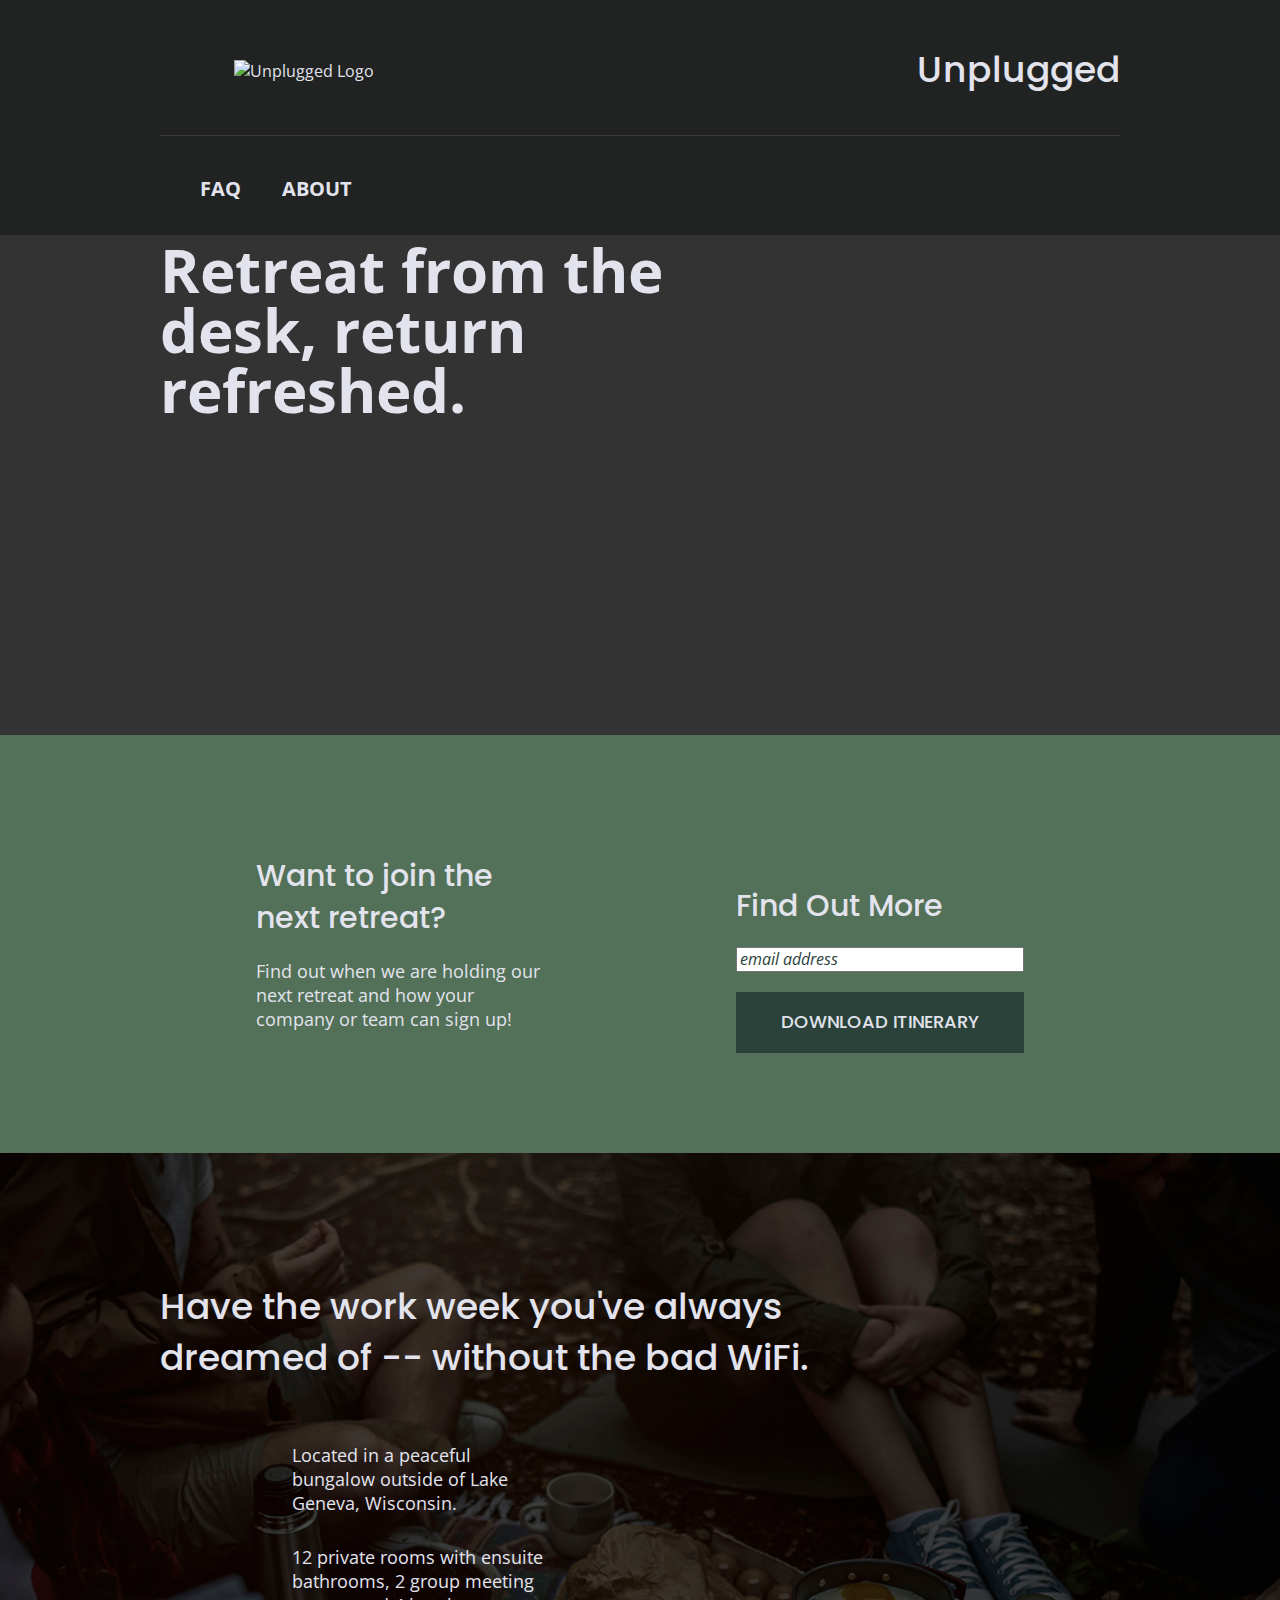
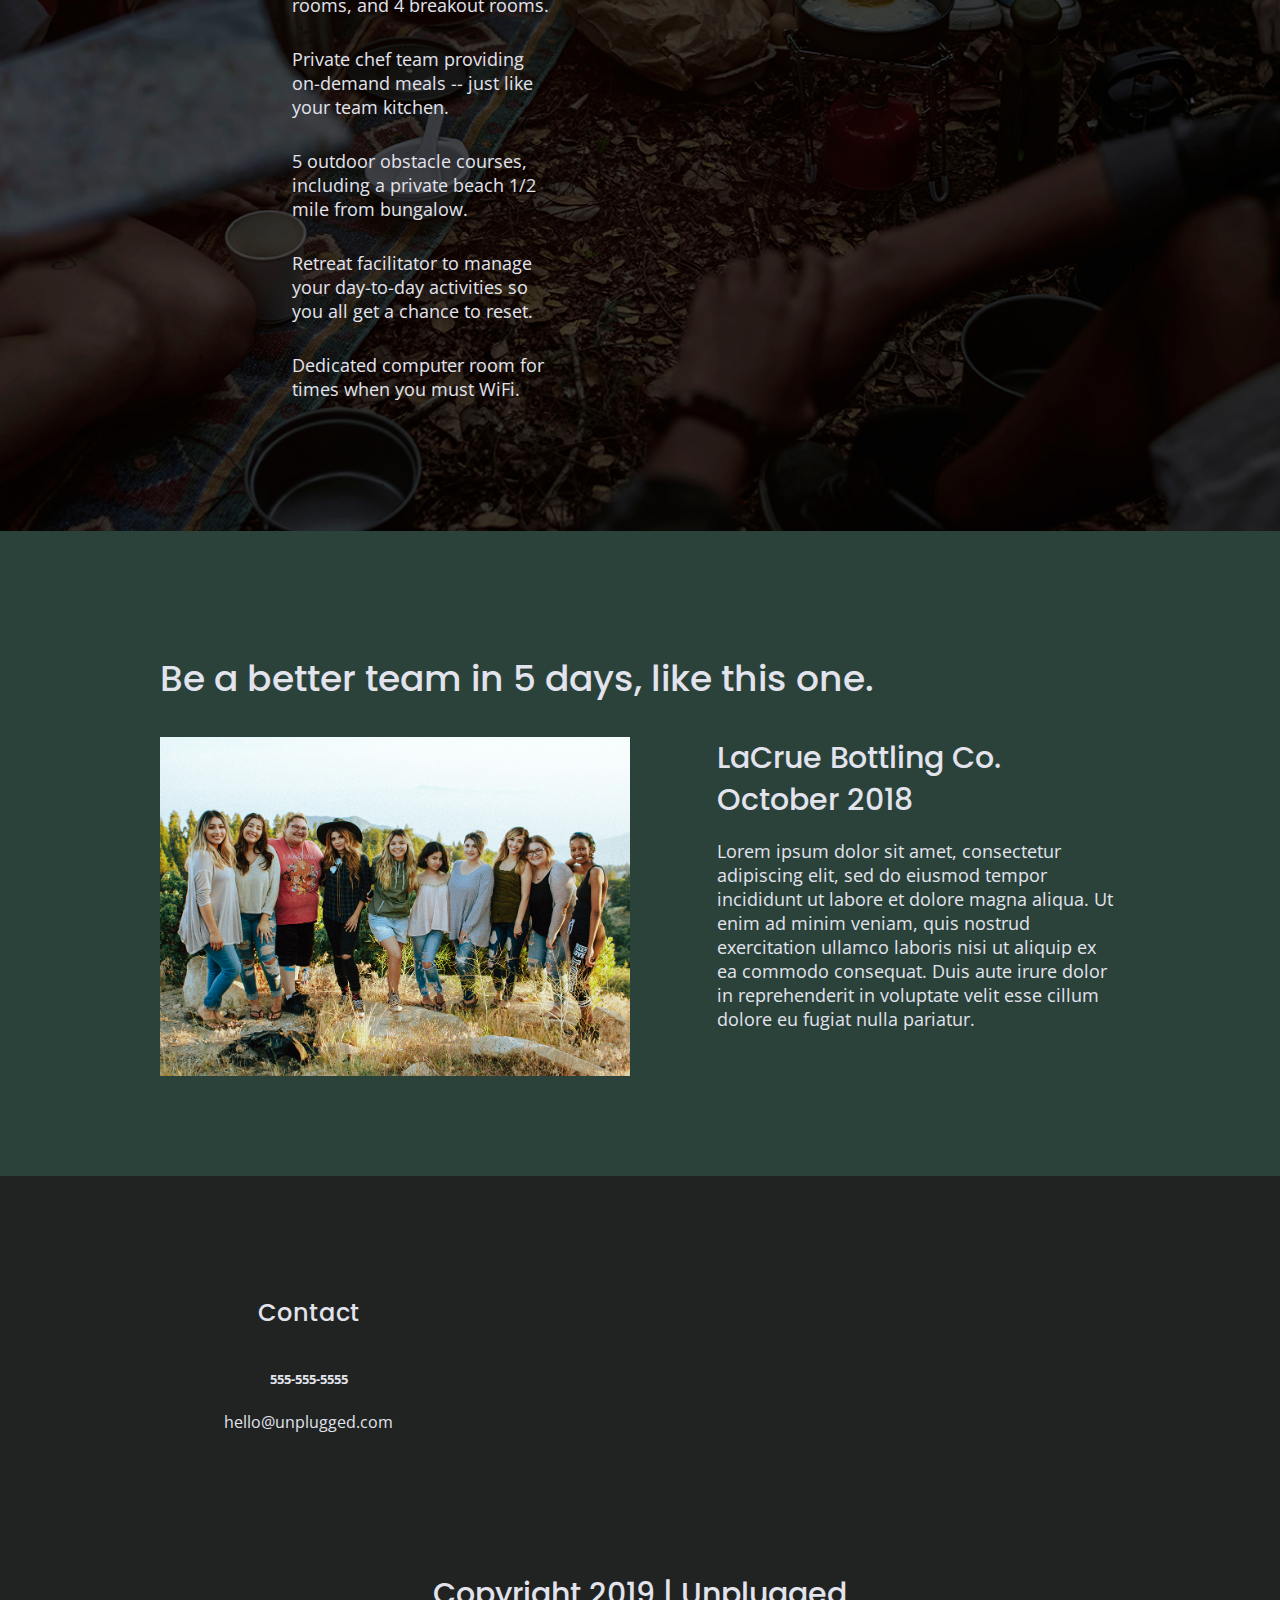
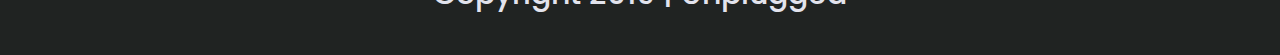
==== commit 7e18e96a: "Added Icons to Homepage" ====
--- a/index.html
+++ b/index.html
@@ -16,6 +16,9 @@
 
   <meta name="theme-color" content="#fafafa">
 
+  <!--========FONT AWESOME VERSION 5.8.1========-->
+  <link rel="stylesheet" href="https://use.fontawesome.com/releases/v5.8.1/css/all.css" integrity="sha384-50oBUHEmvpQ+1lW4y57PTFmhCaXp0ML5d60M1M7uH2+nqUivzIebhndOJK28anvf" crossorigin="anonymous">
+
   <!--========GOOGLE FONTS========-->
   <link href="https://fonts.googleapis.com/css?family=Open+Sans:400,700|Poppins:500,700" rel="stylesheet">
 </head>
@@ -111,32 +114,44 @@
         <div class="features-items">
 
           <article>
-            <p class=fontawesome-icon></p>
+            <p class=fontawesome-icon>
+              <i class="fas fa-campground"></i>
+            </p>
             <p class="features-item-description">Located in a peaceful bungalow outside of Lake Geneva, Wisconsin.</p>
           </article>
 
           <article>
-            <p class="fontawesome-icon"></p>
+            <p class="fontawesome-icon">
+              <i class="fas fa-bed"></i>
+            </p>
             <p class="features-item-description">12 private rooms with ensuite bathrooms, 2 group meeting rooms, and 4 breakout rooms.</p>
           </article>
 
           <article>
-            <p class="fontawesome-icon"></p>
+            <p class="fontawesome-icon">
+              <i class="fas fa-utensils"></i>
+            </p>
             <p class="features-item-description">Private chef team providing on-demand meals -- just like your team kitchen.</p>
           </article>
 
           <article>
-            <p class="fontawesome-icon"></p>
+            <p class="fontawesome-icon">
+              <i class="fas fa-shoe-prints"></i>
+            </p>
             <p class="features-item-description">5 outdoor obstacle courses, including a private beach 1/2 mile from bungalow.</p>
           </article>
 
           <article>
-            <p class="fontawesome-icon"></p>
+            <p class="fontawesome-icon">
+              <i class="fas fa-smile"></i>
+            </p>
             <p class="features-item-description">Retreat facilitator to manage your day-to-day activities so you all get a chance to reset.</p>
           </article>
 
           <article>
-            <p class="fontawesome-icon"></p>
+            <p class="fontawesome-icon">
+              <i class="fas fa-wifi"></i>
+            </p>
             <p class="features-item-description">Dedicated computer room for times when you must WiFi.</p>
           </article>
 
--- a/css/main.css
+++ b/css/main.css
@@ -333,6 +333,11 @@
   margin: 30px 0;
 }
 
+.features i{
+  font-size: 3.75em;
+  margin-bottom: 40px;
+}
+
 .features p{
   margin: 0;
 }
@@ -381,6 +386,23 @@
     justify-content: center;
     align-items: center;
     flex-flow: row wrap;
+  }
+
+  /*========MAP========*/
+  .map figure{
+    width: 100%;
+    height: 0;
+    padding-bottom: 80%;
+    overflow: hidden;
+    position: relative;
+  }
+
+  .map iframe{
+    width: 100%;
+    height: 100%;
+    position: absolute;
+    top: 0;
+    left: 0;
   }
 
   /*========CONTACT-SECTION========*/
@@ -651,8 +673,11 @@
     width: 40%;
   }
 
-  .contact-section,
-  .content-wrapper h2{
+  .map figure{
+    padding-bottom: 45.5%;
+  }
+
+  .contact-section .content-wrapper h2{
     width: 80%;
   }
 
@@ -757,6 +782,10 @@
     width: 100%;
   }
 
+  .map figure{
+    padding-bottom: 37.5%;
+  }
+
   .contact-section .content-wrapper h2{
     margin-bottom: 40px;
   }
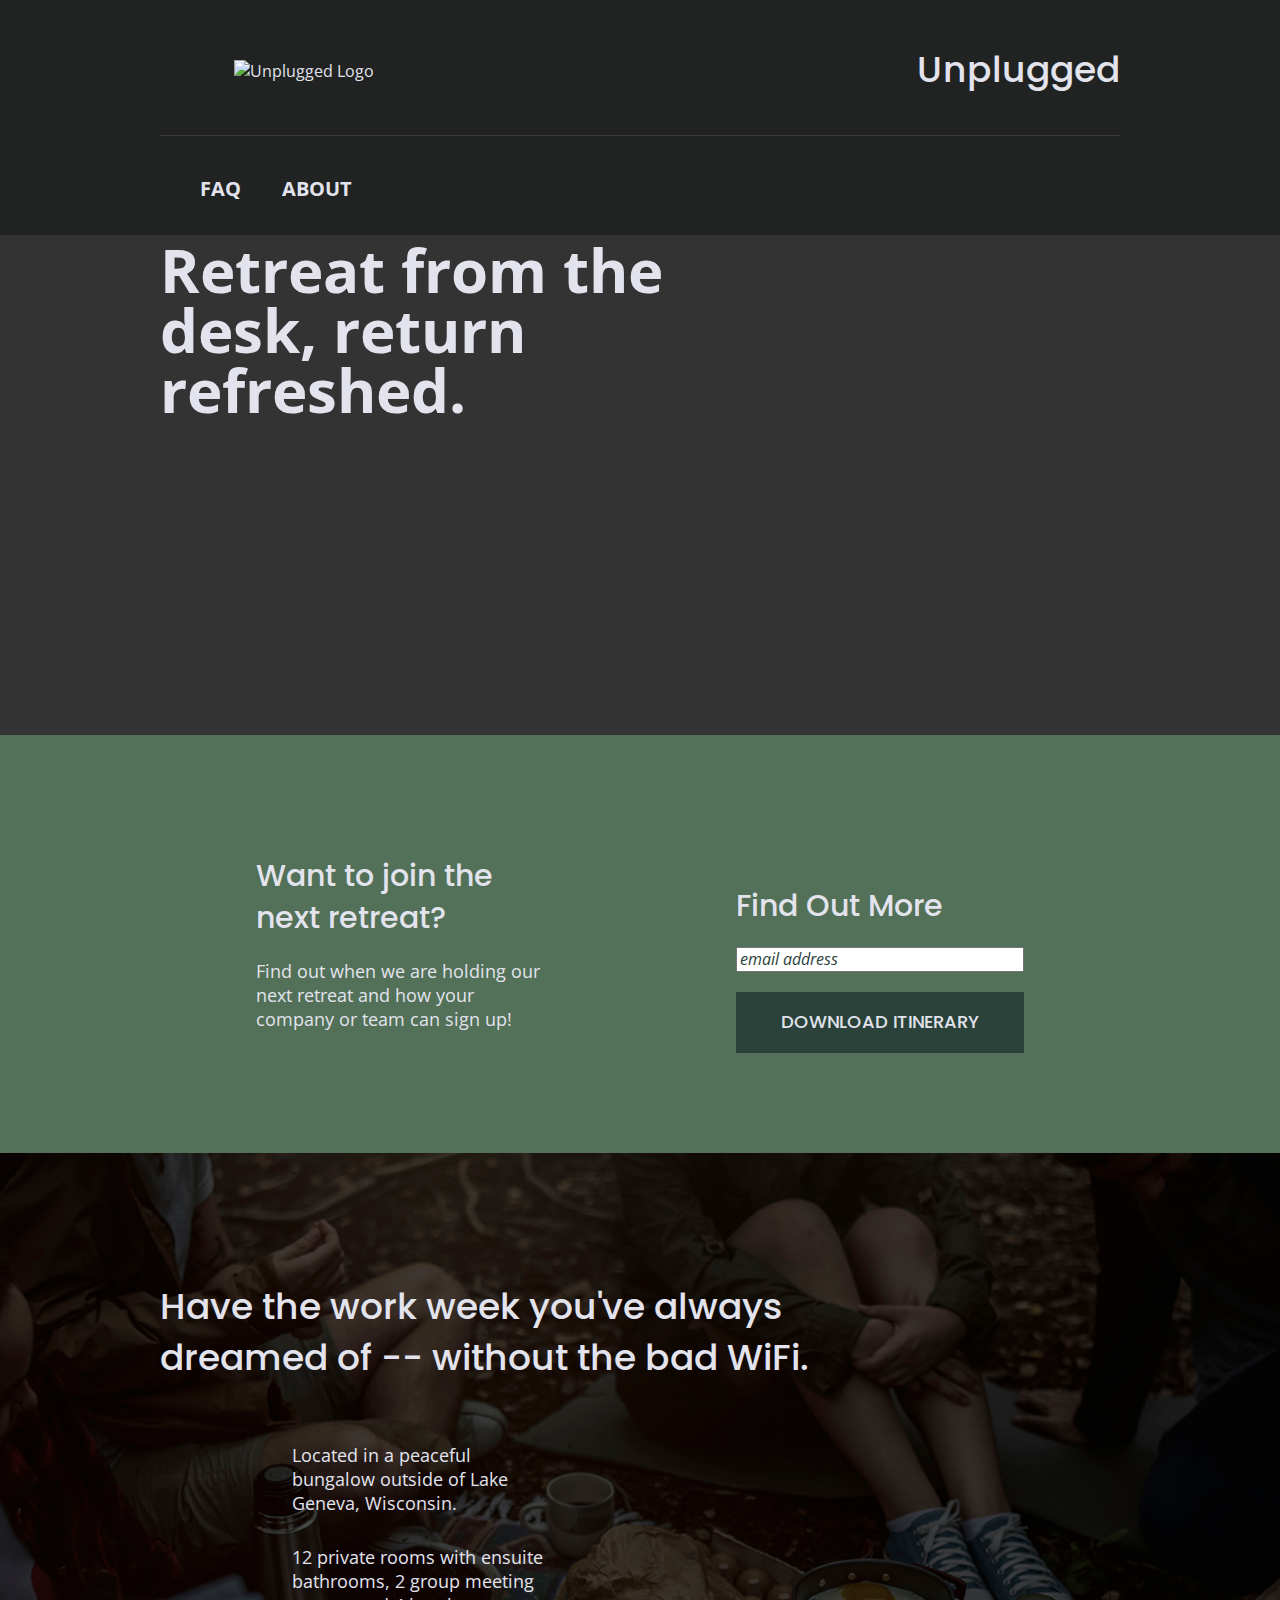
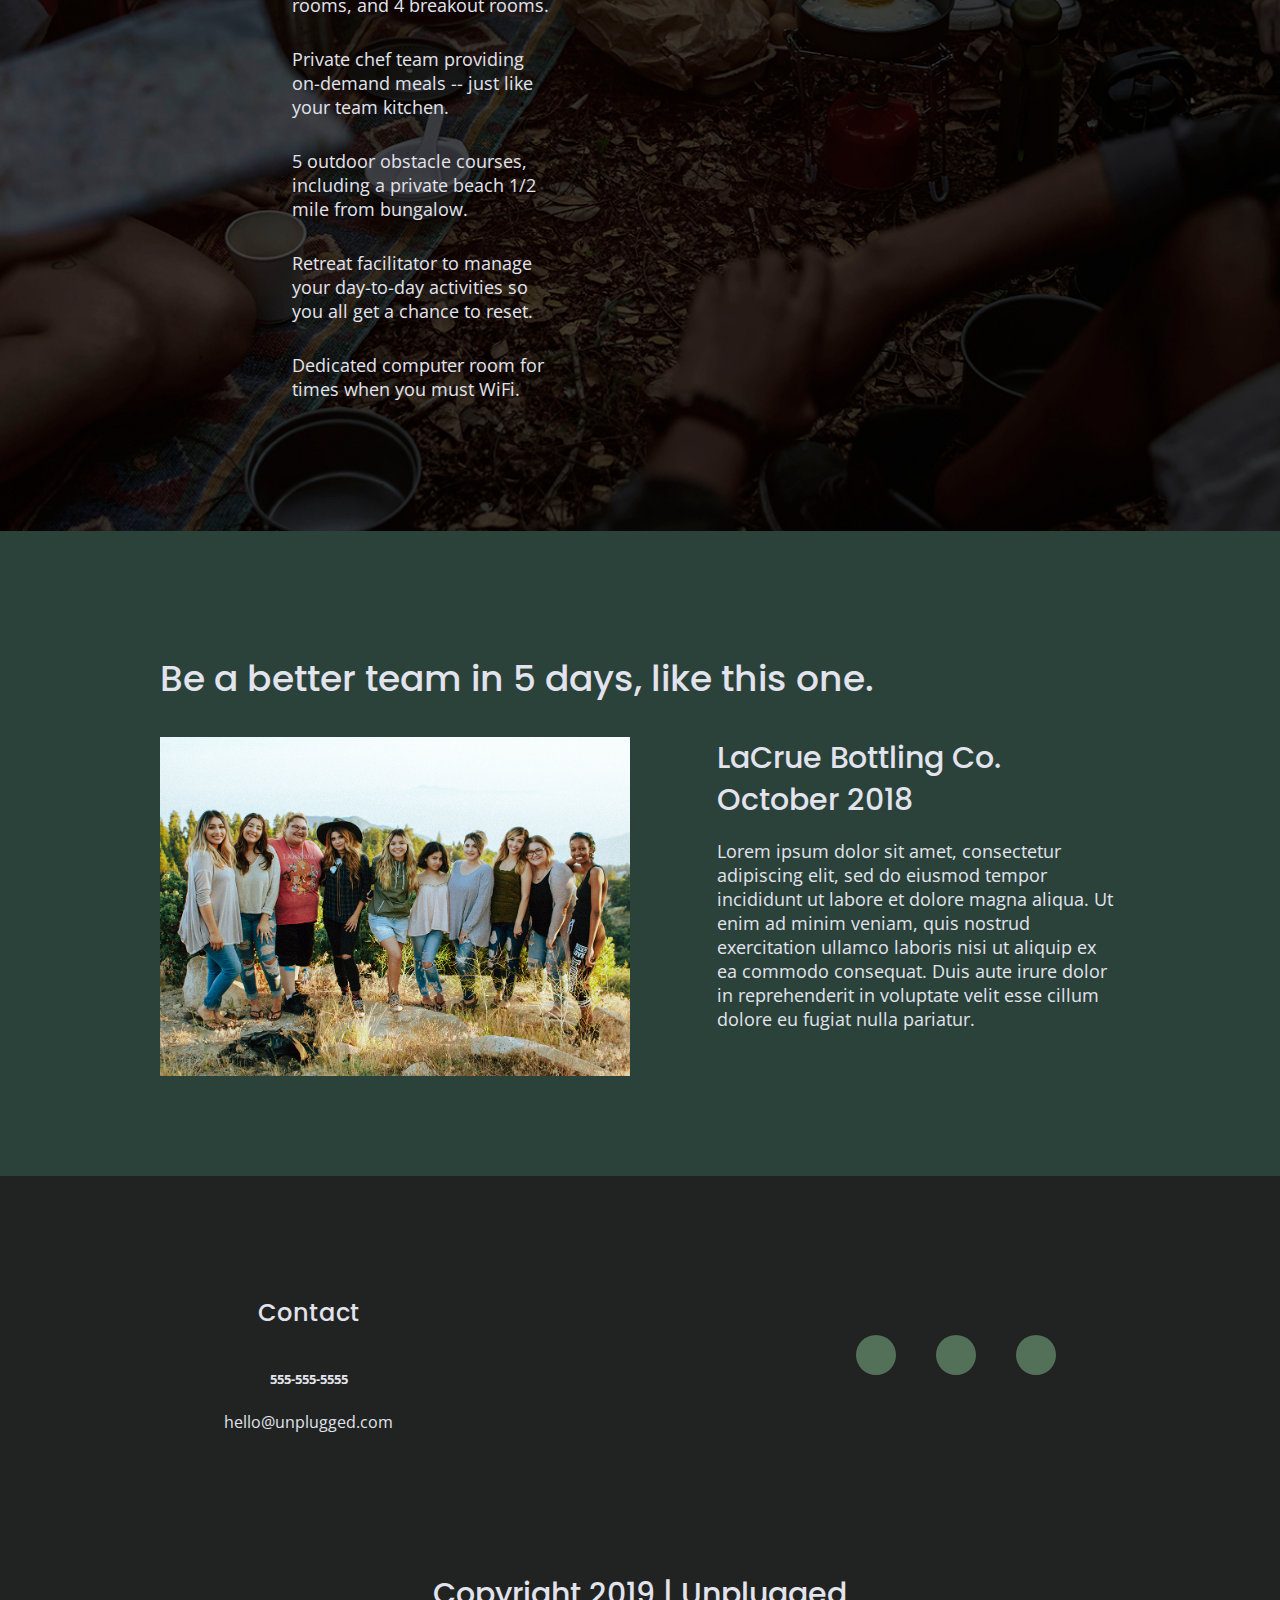
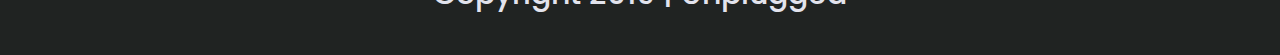
==== commit fd12a665: "Added Social Media Icons" ====
--- a/index.html
+++ b/index.html
@@ -215,11 +215,17 @@
 
           <div class="social-icons">
 
-              <p><a href="https://www.facebook.com" target="_blank"></a></p>
-
-              <p><a href="https://www.twitter.com" target="_blank"></a></p>
-
-              <p><a href="https://www.instagram.com" target="_blank"></a></p>
+              <p><a href="https://www.facebook.com" target="_blank">
+                <i class="fab fa-facebook"></i>
+              </a></p>
+
+              <p><a href="https://www.twitter.com" target="_blank">
+                <i class="fab fa-twitter"></i>
+              </a></p>
+
+              <p><a href="https://www.instagram.com" target="_blank">
+                <i class="fab fa-instagram"></i>
+              </a></p>
 
           </div>
 
--- a/css/main.css
+++ b/css/main.css
@@ -246,9 +246,17 @@
 }
 
 footer .social-icons p{
+  background-color: #527158;
+  border-radius: 50%;
+  width: 40px;
+  height: 40px;
   display: flex;
   justify-content: center;
   align-items: center;
+}
+
+footer .social-icons p i{
+  font-size: 1.3125em;
 }
 
 footer .copyright{
@@ -656,6 +664,11 @@
   line-height: 1.285;
  }
 
+ footer .social-icons{
+  width: 12.5em;
+  justify-content: space-between;
+ }
+
   footer .copyright{
     width: 100%;
   }
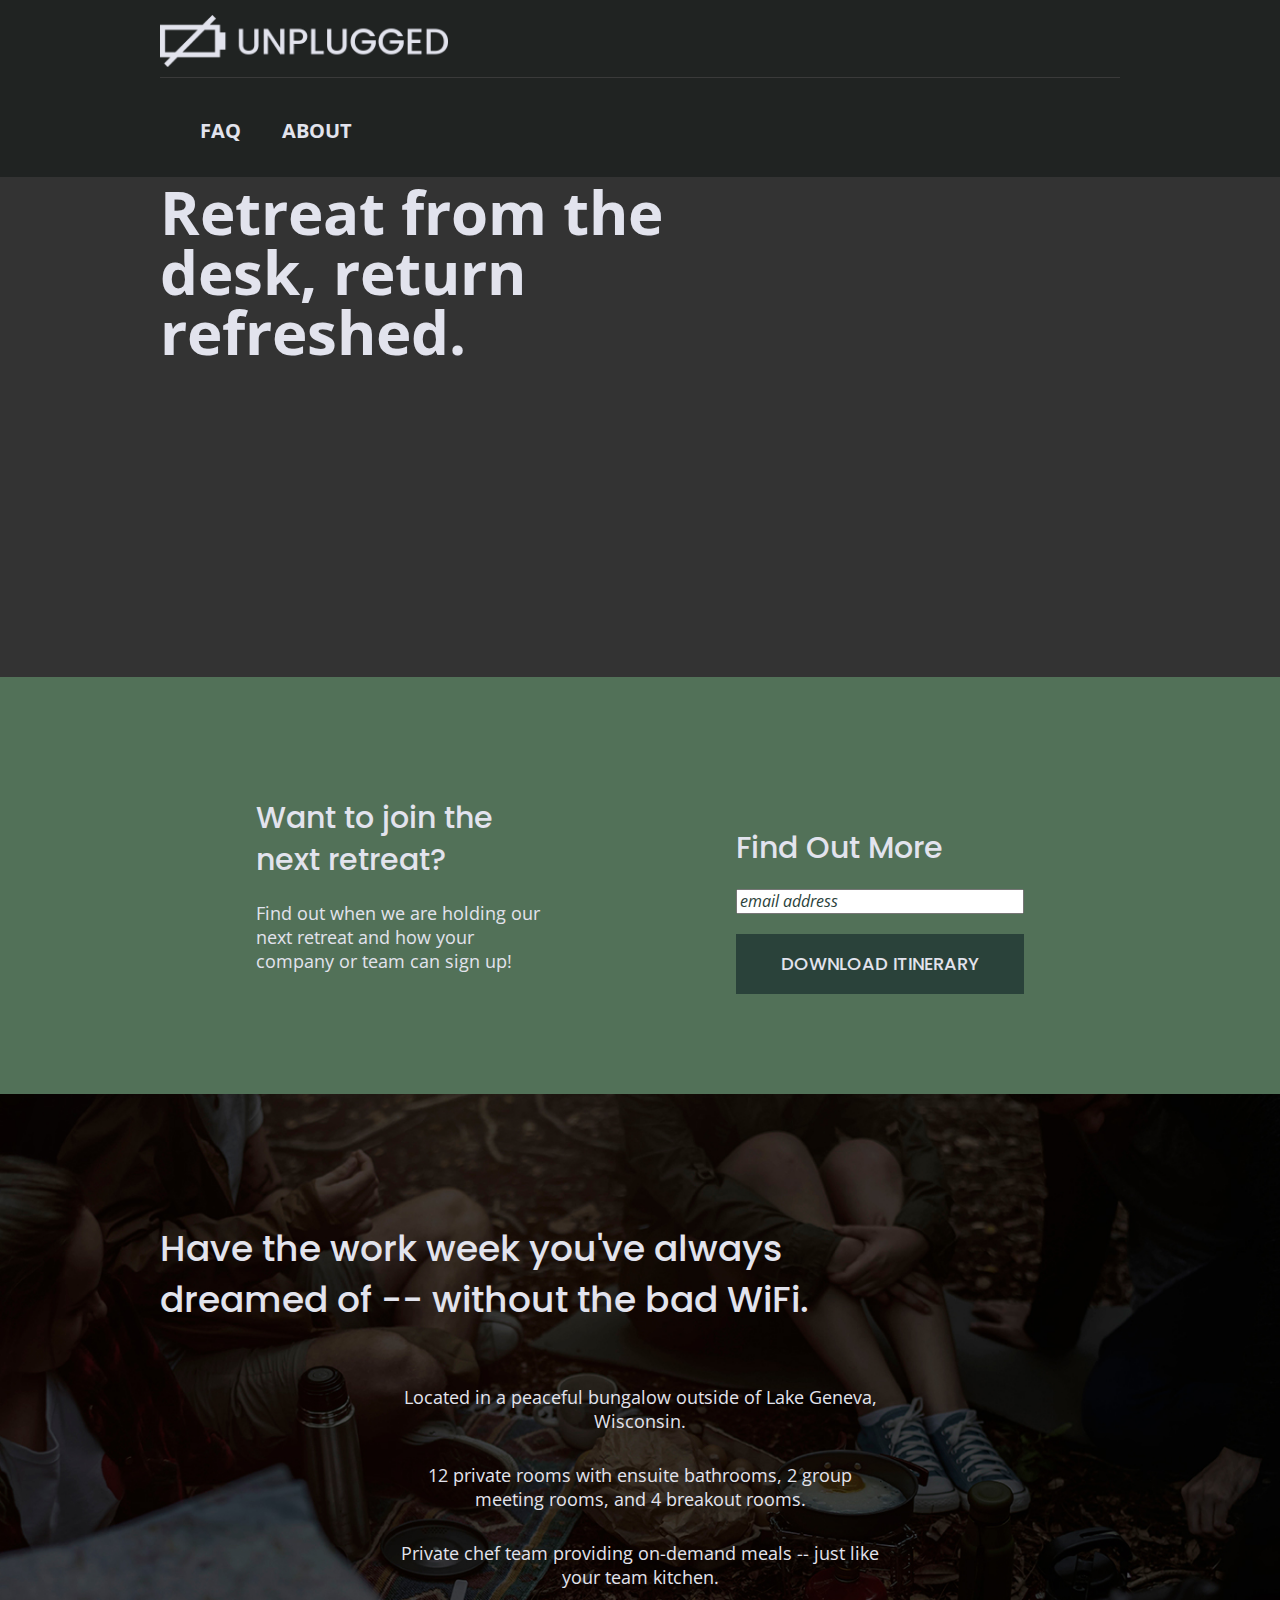
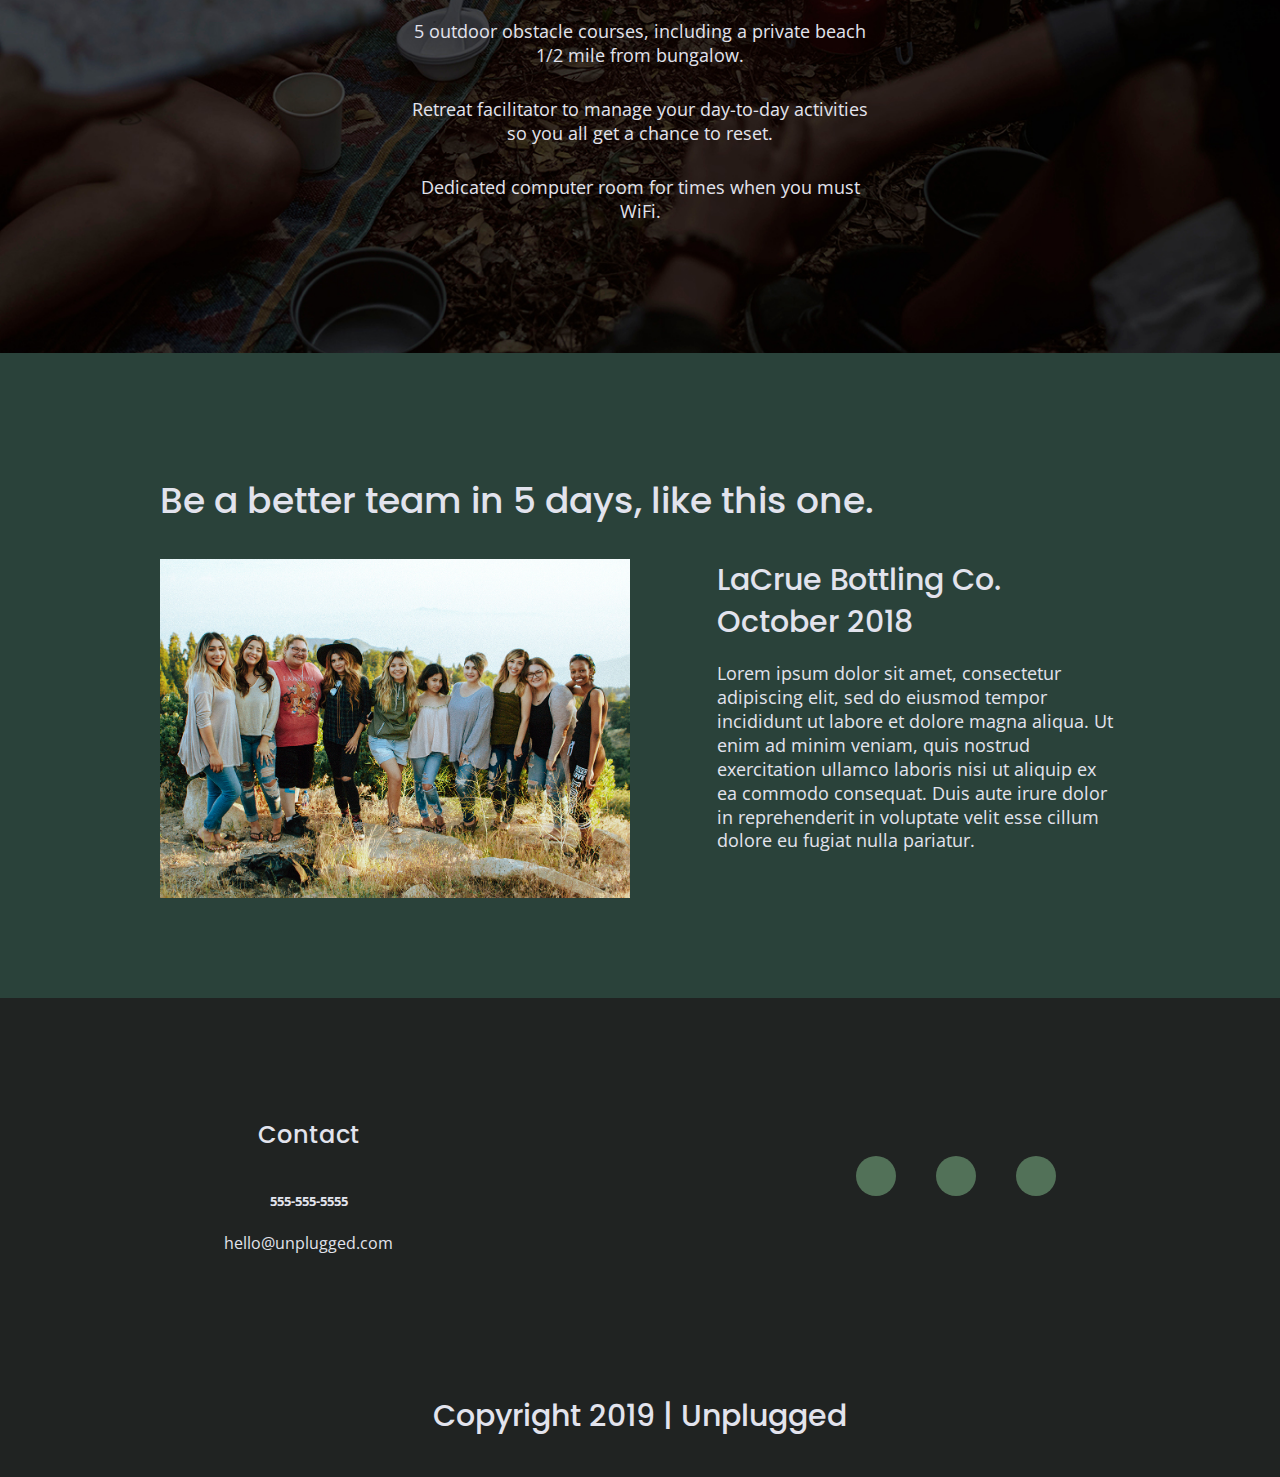
==== commit 831ba09e: "Fixed Unplugged Logo" ====
--- a/index.html
+++ b/index.html
@@ -37,11 +37,9 @@
 
       <figure>
         <a href="#"> 
-          <img src="" alt="Unplugged Logo" /> 
+          <img src="img/unplugged-logo.png" alt="Unplugged Logo"> 
         </a>
       </figure>
-
-      <h2>Unplugged</h2>
 
       <div class="header-divider">
       </div>
--- a/css/main.css
+++ b/css/main.css
@@ -337,7 +337,6 @@
 }
 
 .features article{
-  width: 55%;
   margin: 30px 0;
 }
 
@@ -348,6 +347,7 @@
 
 .features p{
   margin: 0;
+  text-align: center;
 }
 
 .features .feature-items{
